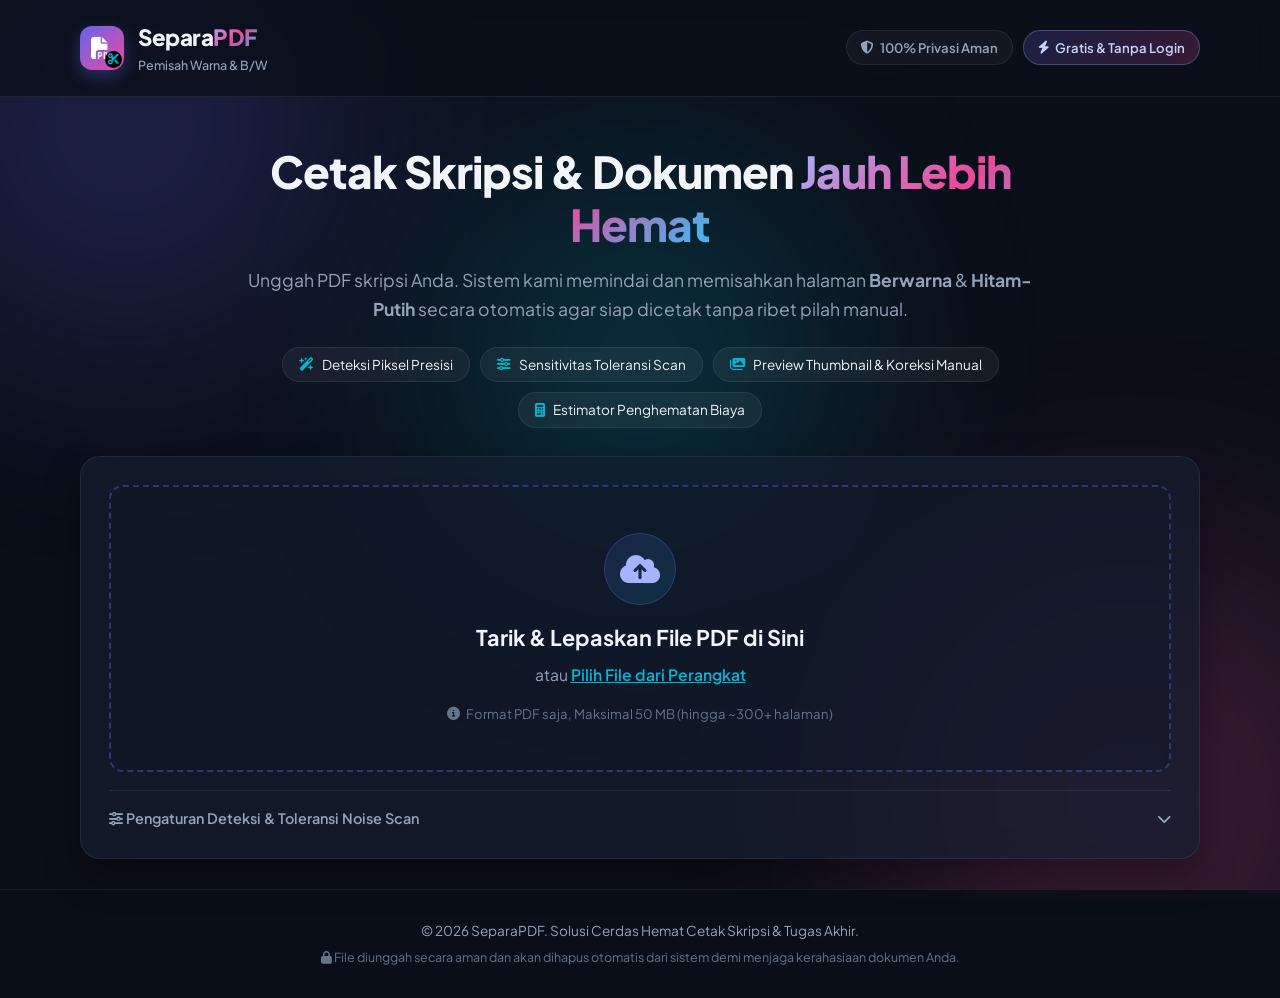
==== static/index.html @ 752de83f "Initial commit: SeparaPDF web application" ====
<!DOCTYPE html>
<html lang="id">
<head>
    <meta charset="UTF-8">
    <meta name="viewport" content="width=device-width, initial-scale=1.0">
    <title>Pemisah Halaman PDF - Pisahkan PDF Berwarna & Hitam-Putih Hemat Biaya Print</title>
    <meta name="description" content="Aplikasi pemisah halaman PDF otomatis untuk mahasiswa skripsi. Pisahkan halaman berwarna dan hitam-putih dalam hitungan detik untuk hemat biaya cetak hingga 70%.">
    
    <!-- Google Fonts -->
    <link rel="preconnect" href="https://fonts.googleapis.com">
    <link rel="preconnect" href="https://fonts.gstatic.com" crossorigin>
    <link href="https://fonts.googleapis.com/css2?family=Plus+Jakarta+Sans:wght@400;500;600;700;800&display=swap" rel="stylesheet">
    
    <!-- FontAwesome Icons -->
    <link rel="stylesheet" href="https://cdnjs.cloudflare.com/ajax/libs/font-awesome/6.5.1/css/all.min.css">
    
    <!-- Custom CSS -->
    <link rel="stylesheet" href="/static/css/style.css">
</head>
<body>
    <div class="background-decor">
        <div class="blob blob-1"></div>
        <div class="blob blob-2"></div>
        <div class="blob blob-3"></div>
    </div>

    <!-- Navigation Header -->
    <header class="site-header">
        <div class="container header-container">
            <div class="logo">
                <div class="logo-icon">
                    <i class="fa-solid fa-file-pdf"></i>
                    <i class="fa-solid fa-scissors overlay-icon"></i>
                </div>
                <div class="logo-text">
                    <span class="brand-title">Separa<span class="gradient-text">PDF</span></span>
                    <span class="brand-tag">Pemisah Warna & B/W</span>
                </div>
            </div>
            <div class="header-badges">
                <span class="badge badge-outline"><i class="fa-solid fa-shield-halved"></i> 100% Privasi Aman</span>
                <span class="badge badge-gradient"><i class="fa-solid fa-bolt"></i> Gratis & Tanpa Login</span>
            </div>
        </div>
    </header>

    <!-- Main Container -->
    <main class="container main-content">
        <!-- Hero Section -->
        <section class="hero-section">
            <h1 class="hero-title">
                Cetak Skripsi & Dokumen <span class="gradient-text">Jauh Lebih Hemat</span>
            </h1>
            <p class="hero-subtitle">
                Unggah PDF skripsi Anda. Sistem kami memindai dan memisahkan halaman <strong>Berwarna</strong> & <strong>Hitam-Putih</strong> secara otomatis agar siap dicetak tanpa ribet pilah manual.
            </p>
            
            <div class="feature-pills">
                <div class="pill"><i class="fa-solid fa-wand-magic-sparkles"></i> Deteksi Piksel Presisi</div>
                <div class="pill"><i class="fa-solid fa-sliders"></i> Sensitivitas Toleransi Scan</div>
                <div class="pill"><i class="fa-solid fa-images"></i> Preview Thumbnail & Koreksi Manual</div>
                <div class="pill"><i class="fa-solid fa-calculator"></i> Estimator Penghematan Biaya</div>
            </div>
        </section>

        <!-- Step 1: Upload Dropzone Card -->
        <section id="uploadSection" class="glass-card upload-card">
            <div class="upload-zone" id="dropzone">
                <input type="file" id="fileInput" accept=".pdf" class="file-input">
                <div class="upload-content">
                    <div class="upload-icon-wrapper">
                        <i class="fa-solid fa-cloud-arrow-up upload-icon"></i>
                    </div>
                    <h3>Tarik & Lepaskan File PDF di Sini</h3>
                    <p class="upload-hint">atau <span class="browse-btn">Pilih File dari Perangkat</span></p>
                    <span class="upload-specs"><i class="fa-solid fa-circle-info"></i> Format PDF saja, Maksimal 50 MB (hingga ~300+ halaman)</span>
                </div>
            </div>

            <!-- Advanced Settings Accordion -->
            <div class="settings-box">
                <div class="settings-header" id="toggleSettings">
                    <span><i class="fa-solid fa-sliders"></i> Pengaturan Deteksi & Toleransi Noise Scan</span>
                    <i class="fa-solid fa-chevron-down caret-icon"></i>
                </div>
                <div class="settings-body" id="settingsBody">
                    <div class="setting-item">
                        <label for="thresholdRange">Toleransi Warna (Sensitivity Threshold): <strong id="thresholdVal">18</strong></label>
                        <input type="range" id="thresholdRange" min="5" max="40" value="18" step="1">
                        <small>Gunakan nilai lebih tinggi jika dokumen Anda hasil scan yang memiliki sedikit bayangan kuning/abu-abu.</small>
                    </div>
                </div>
            </div>
        </section>

        <!-- Loading / Progress State -->
        <section id="progressSection" class="glass-card progress-card hidden">
            <div class="spinner-container">
                <div class="pulse-ring"></div>
                <i class="fa-solid fa-gear fa-spin scanner-icon"></i>
            </div>
            <h3 id="progressTitle">Memindai Dokumen PDF...</h3>
            <p id="progressSubtitle">Sistem sedang menganalisis channel warna piksel di setiap halaman...</p>
            <div class="progress-bar-wrapper">
                <div class="progress-bar-fill" id="progressBarFill"></div>
            </div>
            <div class="scan-status" id="scanStatus">Menyiapkan halaman...</div>
        </section>

        <!-- Step 2: Dashboard Results & Overrides -->
        <section id="resultsSection" class="results-wrapper hidden">
            <!-- Stats Counters Row -->
            <div class="stats-grid">
                <div class="stat-card glass-card">
                    <div class="stat-icon icon-blue"><i class="fa-solid fa-copy"></i></div>
                    <div class="stat-info">
                        <span class="stat-label">Total Halaman</span>
                        <h2 class="stat-value" id="valTotalPages">0</h2>
                    </div>
                </div>

                <div class="stat-card glass-card">
                    <div class="stat-icon icon-color"><i class="fa-solid fa-palette"></i></div>
                    <div class="stat-info">
                        <span class="stat-label">Halaman Berwarna</span>
                        <h2 class="stat-value color-highlight" id="valColorPages">0</h2>
                    </div>
                </div>

                <div class="stat-card glass-card">
                    <div class="stat-icon icon-bw"><i class="fa-solid fa-print"></i></div>
                    <div class="stat-info">
                        <span class="stat-label">Halaman Hitam-Putih</span>
                        <h2 class="stat-value bw-highlight" id="valBwPages">0</h2>
                    </div>
                </div>

                <div class="stat-card glass-card highlight-card">
                    <div class="stat-icon icon-emerald"><i class="fa-solid fa-piggy-bank"></i></div>
                    <div class="stat-info">
                        <span class="stat-label">Estimasi Penghematan</span>
                        <h2 class="stat-value saved-highlight" id="valMoneySaved">Rp 0</h2>
                        <span class="savings-percent-badge" id="valSavingsPercent">Hemat 0%</span>
                    </div>
                </div>
            </div>

            <!-- Cost Estimator Calculator -->
            <div class="glass-card estimator-card">
                <div class="card-title">
                    <i class="fa-solid fa-calculator"></i> Kalkulator Estimasi Biaya Cetak Skripsi
                </div>
                <div class="estimator-form">
                    <div class="input-group">
                        <label for="inputPriceColor"><i class="fa-solid fa-coins color-text"></i> Tarif Print Warna / Lembar</label>
                        <div class="input-wrapper">
                            <span class="currency-prefix">Rp</span>
                            <input type="number" id="inputPriceColor" value="1000" min="0" step="100">
                        </div>
                    </div>
                    <div class="input-group">
                        <label for="inputPriceBw"><i class="fa-solid fa-coins bw-text"></i> Tarif Print B/W / Lembar</label>
                        <div class="input-wrapper">
                            <span class="currency-prefix">Rp</span>
                            <input type="number" id="inputPriceBw" value="250" min="0" step="50">
                        </div>
                    </div>
                    <div class="cost-summary">
                        <div class="cost-item">
                            <span>Biaya Jika Cetak Semua Warna:</span>
                            <strong id="costAllColor" class="old-price">Rp 0</strong>
                        </div>
                        <div class="cost-item">
                            <span>Biaya Setelah Dipisah:</span>
                            <strong id="costSplit" class="new-price">Rp 0</strong>
                        </div>
                    </div>
                </div>
            </div>

            <!-- Thumbnail Grid & Manual Override Section -->
            <div class="glass-card preview-card">
                <div class="preview-header">
                    <div class="preview-title">
                        <i class="fa-solid fa-images"></i> Preview Halaman & Koreksi Manual
                        <small>Klik tombol pada thumbnail jika ada halaman yang salah terdeteksi</small>
                    </div>
                    <div class="filter-controls">
                        <button class="filter-btn active" data-filter="all">Semua (<span id="countFilterAll">0</span>)</button>
                        <button class="filter-btn" data-filter="color">Berwarna (<span id="countFilterColor">0</span>)</button>
                        <button class="filter-btn" data-filter="bw">Hitam-Putih (<span id="countFilterBw">0</span>)</button>
                    </div>
                </div>

                <div class="quick-actions-bar">
                    <button class="action-btn" id="btnMarkAllColor"><i class="fa-solid fa-check-double"></i> Tandai Semua Berwarna</button>
                    <button class="action-btn" id="btnMarkAllBw"><i class="fa-solid fa-font"></i> Tandai Semua Hitam-Putih</button>
                    <button class="action-btn secondary" id="btnResetCategories"><i class="fa-solid fa-rotate-left"></i> Reset Ke Hasil Deteksi Awal</button>
                </div>

                <!-- Grid Container -->
                <div class="thumbnails-grid" id="thumbnailsGrid">
                    <!-- Dynamic page thumbnails rendered by JavaScript -->
                </div>
            </div>

            <!-- Download Action Panel -->
            <div class="glass-card download-card">
                <div class="download-header">
                    <h3><i class="fa-solid fa-download"></i> Unduh File PDF Terpisah</h3>
                    <p>File siap dibawa ke tempat cetak/fotokopi tanpa perlu menyusun ulang.</p>
                </div>
                
                <div class="download-buttons">
                    <button id="btnDownloadColor" class="btn btn-color">
                        <i class="fa-solid fa-file-arrow-down"></i>
                        <div class="btn-text">
                            <span>Unduh PDF Berwarna</span>
                            <small id="subTextDownloadColor">0 Halaman</small>
                        </div>
                    </button>

                    <button id="btnDownloadBw" class="btn btn-bw">
                        <i class="fa-solid fa-file-arrow-down"></i>
                        <div class="btn-text">
                            <span>Unduh PDF Hitam-Putih</span>
                            <small id="subTextDownloadBw">0 Halaman</small>
                        </div>
                    </button>

                    <button id="btnDownloadZip" class="btn btn-zip">
                        <i class="fa-solid fa-file-zipper"></i>
                        <div class="btn-text">
                            <span>Unduh Paket (ZIP)</span>
                            <small>Kedua file sekaligus</small>
                        </div>
                    </button>
                </div>

                <div class="reset-wrapper">
                    <button id="btnResetApp" class="btn-link"><i class="fa-solid fa-arrow-left"></i> Unggah & Proses Dokumen Lain</button>
                </div>
            </div>
        </section>
    </main>

    <!-- Footer -->
    <footer class="site-footer">
        <div class="container footer-content">
            <p>&copy; 2026 SeparaPDF. Solusi Cerdas Hemat Cetak Skripsi & Tugas Akhir.</p>
            <p class="privacy-note"><i class="fa-solid fa-lock"></i> File diunggah secara aman dan akan dihapus otomatis dari sistem demi menjaga kerahasiaan dokumen Anda.</p>
        </div>
    </footer>

    <!-- JS Scripts -->
    <script src="/static/js/app.js"></script>
</body>
</html>
---- static/css/style.css ----
/* Modern Design System - SeparaPDF */
:root {
    --bg-dark: #0b0f19;
    --bg-surface: rgba(21, 30, 48, 0.7);
    --bg-surface-hover: rgba(30, 43, 69, 0.85);
    --border-color: rgba(255, 255, 255, 0.08);
    --border-highlight: rgba(99, 102, 241, 0.4);
    
    --text-main: #f1f5f9;
    --text-muted: #94a3b8;
    --text-dim: #64748b;
    
    --primary: #6366f1;
    --primary-hover: #4f46e5;
    --primary-glow: rgba(99, 102, 241, 0.35);

    --accent-cyan: #06b6d4;
    --accent-magenta: #ec4899;
    --accent-emerald: #10b981;
    --accent-amber: #f59e0b;
    --accent-rose: #f43f5e;
    
    --radius-sm: 8px;
    --radius-md: 14px;
    --radius-lg: 20px;
    --radius-xl: 28px;
    
    --font-family: 'Plus Jakarta Sans', system-ui, -apple-system, sans-serif;
    --transition-fast: 0.2s cubic-bezier(0.4, 0, 0.2, 1);
    --transition-smooth: 0.35s cubic-bezier(0.4, 0, 0.2, 1);
}

* {
    box-sizing: border-box;
    margin: 0;
    padding: 0;
}

body {
    font-family: var(--font-family);
    background-color: var(--bg-dark);
    color: var(--text-main);
    min-height: 100vh;
    display: flex;
    flex-direction: column;
    overflow-x: hidden;
    line-height: 1.6;
}

.container {
    width: 100%;
    max-width: 1160px;
    margin: 0 auto;
    padding: 0 20px;
}

/* Background Gradients & Glow Blobs */
.background-decor {
    position: fixed;
    top: 0;
    left: 0;
    width: 100vw;
    height: 100vh;
    z-index: -1;
    pointer-events: none;
    overflow: hidden;
}

.blob {
    position: absolute;
    border-radius: 50%;
    filter: blur(120px);
    opacity: 0.22;
    animation: floatBlob 18s ease-in-out infinite alternate;
}

.blob-1 {
    width: 450px;
    height: 450px;
    background: var(--primary);
    top: -100px;
    left: -100px;
}

.blob-2 {
    width: 500px;
    height: 500px;
    background: var(--accent-magenta);
    bottom: -150px;
    right: -100px;
    animation-delay: -6s;
}

.blob-3 {
    width: 380px;
    height: 380px;
    background: var(--accent-cyan);
    top: 40%;
    left: 50%;
    transform: translate(-50%, -50%);
    animation-delay: -12s;
}

@keyframes floatBlob {
    0% { transform: translate(0, 0) scale(1); }
    50% { transform: translate(40px, -60px) scale(1.12); }
    100% { transform: translate(-30px, 30px) scale(0.95); }
}

/* Glassmorphism Card Style */
.glass-card {
    background: var(--bg-surface);
    backdrop-filter: blur(16px);
    -webkit-backdrop-filter: blur(16px);
    border: 1px solid var(--border-color);
    border-radius: var(--radius-lg);
    padding: 28px;
    box-shadow: 0 16px 36px rgba(0, 0, 0, 0.35);
    transition: transform var(--transition-fast), border-color var(--transition-fast), box-shadow var(--transition-fast);
}

.glass-card:hover {
    border-color: rgba(255, 255, 255, 0.14);
}

/* Header */
.site-header {
    padding: 20px 0;
    border-bottom: 1px solid var(--border-color);
    background: rgba(11, 15, 25, 0.8);
    backdrop-filter: blur(12px);
    position: sticky;
    top: 0;
    z-index: 50;
}

.header-container {
    display: flex;
    align-items: center;
    justify-content: space-between;
}

.logo {
    display: flex;
    align-items: center;
    gap: 14px;
}

.logo-icon {
    position: relative;
    width: 44px;
    height: 44px;
    background: linear-gradient(135deg, var(--primary), var(--accent-magenta));
    border-radius: 12px;
    display: flex;
    align-items: center;
    justify-content: center;
    font-size: 22px;
    color: #fff;
    box-shadow: 0 6px 16px var(--primary-glow);
}

.overlay-icon {
    position: absolute;
    bottom: 2px;
    right: 2px;
    font-size: 11px;
    background: #000;
    border-radius: 50%;
    padding: 3px;
    color: var(--accent-cyan);
}

.logo-text {
    display: flex;
    flex-direction: column;
}

.brand-title {
    font-size: 1.4rem;
    font-weight: 800;
    letter-spacing: -0.5px;
}

.gradient-text {
    background: linear-gradient(135deg, #a5b4fc, #ec4899, #38bdf8);
    -webkit-background-clip: text;
    -webkit-text-fill-color: transparent;
}

.brand-tag {
    font-size: 0.78rem;
    color: var(--text-muted);
    font-weight: 500;
}

.header-badges {
    display: flex;
    gap: 10px;
}

.badge {
    padding: 6px 14px;
    border-radius: 30px;
    font-size: 0.82rem;
    font-weight: 600;
    display: inline-flex;
    align-items: center;
    gap: 6px;
}

.badge-outline {
    border: 1px solid var(--border-color);
    background: rgba(255, 255, 255, 0.04);
    color: var(--text-muted);
}

.badge-gradient {
    background: linear-gradient(135deg, rgba(99, 102, 241, 0.2), rgba(236, 72, 153, 0.2));
    border: 1px solid rgba(165, 180, 252, 0.3);
    color: #c7d2fe;
}

/* Hero Section */
.hero-section {
    text-align: center;
    padding: 48px 0 28px;
    max-width: 800px;
    margin: 0 auto;
}

.hero-title {
    font-size: 2.75rem;
    font-weight: 800;
    line-height: 1.2;
    letter-spacing: -1px;
    margin-bottom: 16px;
}

.hero-subtitle {
    font-size: 1.1rem;
    color: var(--text-muted);
    line-height: 1.6;
    margin-bottom: 24px;
}

.feature-pills {
    display: flex;
    flex-wrap: wrap;
    justify-content: center;
    gap: 10px;
}

.pill {
    background: rgba(255, 255, 255, 0.05);
    border: 1px solid var(--border-color);
    padding: 6px 16px;
    border-radius: 20px;
    font-size: 0.85rem;
    color: var(--text-main);
    display: flex;
    align-items: center;
    gap: 8px;
}

.pill i {
    color: var(--accent-cyan);
}

/* Upload Dropzone Section */
.upload-card {
    margin-bottom: 30px;
    position: relative;
}

.upload-zone {
    border: 2px dashed rgba(99, 102, 241, 0.4);
    border-radius: var(--radius-md);
    padding: 46px 20px;
    text-align: center;
    cursor: pointer;
    background: rgba(15, 23, 42, 0.4);
    transition: all var(--transition-fast);
    position: relative;
    overflow: hidden;
}

.upload-zone:hover, .upload-zone.drag-over {
    border-color: var(--primary);
    background: rgba(99, 102, 241, 0.08);
    box-shadow: 0 0 30px var(--primary-glow);
    transform: scale(1.008);
}

.file-input {
    position: absolute;
    top: 0;
    left: 0;
    width: 100%;
    height: 100%;
    opacity: 0;
    cursor: pointer;
}

.upload-icon-wrapper {
    width: 72px;
    height: 72px;
    background: linear-gradient(135deg, rgba(99, 102, 241, 0.15), rgba(6, 182, 212, 0.15));
    border-radius: 50%;
    display: flex;
    align-items: center;
    justify-content: center;
    margin: 0 auto 16px;
    border: 1px solid rgba(99, 102, 241, 0.3);
}

.upload-icon {
    font-size: 32px;
    color: #a5b4fc;
}

.upload-content h3 {
    font-size: 1.35rem;
    font-weight: 700;
    margin-bottom: 6px;
}

.upload-hint {
    color: var(--text-muted);
    font-size: 0.98rem;
    margin-bottom: 12px;
}

.browse-btn {
    color: var(--accent-cyan);
    font-weight: 600;
    text-decoration: underline;
}

.upload-specs {
    font-size: 0.82rem;
    color: var(--text-dim);
    display: inline-flex;
    align-items: center;
    gap: 6px;
}

/* Settings Accordion */
.settings-box {
    margin-top: 18px;
    border-top: 1px solid var(--border-color);
    padding-top: 16px;
}

.settings-header {
    display: flex;
    justify-content: space-between;
    align-items: center;
    cursor: pointer;
    font-size: 0.9rem;
    font-weight: 600;
    color: var(--text-muted);
    user-select: none;
}

.settings-header:hover {
    color: var(--text-main);
}

.settings-body {
    display: none;
    padding-top: 16px;
}

.settings-body.open {
    display: block;
}

.setting-item label {
    display: block;
    font-size: 0.88rem;
    margin-bottom: 8px;
}

.setting-item input[type="range"] {
    width: 100%;
    accent-color: var(--primary);
}

.setting-item small {
    display: block;
    color: var(--text-dim);
    font-size: 0.8rem;
    margin-top: 4px;
}

/* Progress Card */
.progress-card {
    text-align: center;
    padding: 50px 30px;
}

.spinner-container {
    position: relative;
    width: 80px;
    height: 80px;
    margin: 0 auto 20px;
    display: flex;
    align-items: center;
    justify-content: center;
}

.scanner-icon {
    font-size: 34px;
    color: var(--accent-cyan);
}

.pulse-ring {
    position: absolute;
    width: 100%;
    height: 100%;
    border: 3px solid var(--primary-glow);
    border-top-color: var(--primary);
    border-radius: 50%;
    animation: spinRing 1.2s linear infinite;
}

@keyframes spinRing {
    to { transform: rotate(360deg); }
}

.progress-bar-wrapper {
    width: 100%;
    max-width: 500px;
    height: 10px;
    background: rgba(255, 255, 255, 0.08);
    border-radius: 10px;
    margin: 20px auto 12px;
    overflow: hidden;
}

.progress-bar-fill {
    width: 0%;
    height: 100%;
    background: linear-gradient(90deg, var(--primary), var(--accent-cyan));
    border-radius: 10px;
    transition: width 0.3s ease;
}

.scan-status {
    font-size: 0.88rem;
    color: var(--text-muted);
}

/* Stats Grid Row */
.stats-grid {
    display: grid;
    grid-template-columns: repeat(auto-fit, minmax(240px, 1fr));
    gap: 18px;
    margin-bottom: 24px;
}

.stat-card {
    display: flex;
    align-items: center;
    gap: 18px;
    padding: 22px;
}

.stat-icon {
    width: 52px;
    height: 52px;
    border-radius: 14px;
    display: flex;
    align-items: center;
    justify-content: center;
    font-size: 22px;
    flex-shrink: 0;
}

.icon-blue { background: rgba(59, 130, 246, 0.15); color: #60a5fa; }
.icon-color { background: rgba(236, 72, 153, 0.15); color: #f472b6; }
.icon-bw { background: rgba(148, 163, 184, 0.15); color: #cbd5e1; }
.icon-emerald { background: rgba(16, 185, 129, 0.15); color: #34d399; }

.stat-info {
    display: flex;
    flex-direction: column;
}

.stat-label {
    font-size: 0.82rem;
    color: var(--text-muted);
    font-weight: 500;
}

.stat-value {
    font-size: 1.65rem;
    font-weight: 800;
    line-height: 1.2;
}

.color-highlight { color: #f472b6; }
.bw-highlight { color: #e2e8f0; }
.saved-highlight { color: #34d399; }

.highlight-card {
    background: linear-gradient(135deg, rgba(16, 185, 129, 0.1), rgba(6, 182, 212, 0.1));
    border-color: rgba(52, 211, 153, 0.3);
}

.savings-percent-badge {
    display: inline-block;
    background: rgba(16, 185, 129, 0.2);
    color: #34d399;
    font-size: 0.75rem;
    font-weight: 700;
    padding: 2px 8px;
    border-radius: 10px;
    margin-top: 4px;
    width: fit-content;
}

/* Estimator Card */
.estimator-card {
    margin-bottom: 24px;
}

.card-title {
    font-size: 1.1rem;
    font-weight: 700;
    margin-bottom: 18px;
    display: flex;
    align-items: center;
    gap: 10px;
    color: #a5b4fc;
}

.estimator-form {
    display: grid;
    grid-template-columns: repeat(auto-fit, minmax(220px, 1fr));
    gap: 20px;
    align-items: end;
}

.input-group label {
    display: block;
    font-size: 0.85rem;
    color: var(--text-muted);
    margin-bottom: 6px;
    font-weight: 600;
}

.input-wrapper {
    position: relative;
    display: flex;
    align-items: center;
}

.currency-prefix {
    position: absolute;
    left: 14px;
    color: var(--text-muted);
    font-weight: 600;
    font-size: 0.9rem;
}

.input-wrapper input {
    width: 100%;
    background: rgba(15, 23, 42, 0.6);
    border: 1px solid var(--border-color);
    border-radius: var(--radius-sm);
    padding: 10px 14px 10px 42px;
    color: #fff;
    font-family: var(--font-family);
    font-size: 1rem;
    font-weight: 700;
}

.input-wrapper input:focus {
    outline: none;
    border-color: var(--primary);
    box-shadow: 0 0 10px var(--primary-glow);
}

.cost-summary {
    background: rgba(15, 23, 42, 0.5);
    border-radius: var(--radius-sm);
    padding: 12px 18px;
    border: 1px solid var(--border-color);
    display: flex;
    flex-direction: column;
    gap: 6px;
}

.cost-item {
    display: flex;
    justify-content: space-between;
    font-size: 0.88rem;
    color: var(--text-muted);
}

.old-price {
    text-decoration: line-through;
    color: var(--accent-rose);
}

.new-price {
    color: var(--accent-emerald);
    font-size: 1.05rem;
}

/* Preview Thumbnail Card */
.preview-card {
    margin-bottom: 24px;
}

.preview-header {
    display: flex;
    justify-content: space-between;
    align-items: center;
    flex-wrap: wrap;
    gap: 14px;
    margin-bottom: 16px;
    padding-bottom: 14px;
    border-bottom: 1px solid var(--border-color);
}

.preview-title {
    font-size: 1.15rem;
    font-weight: 700;
    display: flex;
    flex-direction: column;
}

.preview-title small {
    font-size: 0.8rem;
    color: var(--text-muted);
    font-weight: 400;
    margin-top: 2px;
}

.filter-controls {
    display: flex;
    gap: 6px;
    background: rgba(15, 23, 42, 0.6);
    padding: 4px;
    border-radius: 10px;
    border: 1px solid var(--border-color);
}

.filter-btn {
    background: transparent;
    border: none;
    color: var(--text-muted);
    padding: 6px 14px;
    border-radius: 8px;
    font-size: 0.83rem;
    font-weight: 600;
    cursor: pointer;
    font-family: var(--font-family);
    transition: all var(--transition-fast);
}

.filter-btn:hover {
    color: #fff;
}

.filter-btn.active {
    background: var(--primary);
    color: #fff;
}

.quick-actions-bar {
    display: flex;
    gap: 10px;
    flex-wrap: wrap;
    margin-bottom: 18px;
}

.action-btn {
    background: rgba(255, 255, 255, 0.05);
    border: 1px solid var(--border-color);
    color: var(--text-main);
    padding: 6px 14px;
    border-radius: 8px;
    font-size: 0.82rem;
    font-weight: 600;
    cursor: pointer;
    font-family: var(--font-family);
    transition: all var(--transition-fast);
}

.action-btn:hover {
    background: rgba(99, 102, 241, 0.2);
    border-color: var(--primary);
}

.action-btn.secondary:hover {
    background: rgba(239, 68, 68, 0.15);
    border-color: var(--accent-rose);
}

/* Thumbnails Grid */
.thumbnails-grid {
    display: grid;
    grid-template-columns: repeat(auto-fill, minmax(150px, 1fr));
    gap: 16px;
    max-height: 520px;
    overflow-y: auto;
    padding-right: 6px;
}

/* Custom Scrollbar */
.thumbnails-grid::-webkit-scrollbar {
    width: 6px;
}

.thumbnails-grid::-webkit-scrollbar-thumb {
    background: rgba(255, 255, 255, 0.15);
    border-radius: 6px;
}

.thumb-card {
    background: rgba(15, 23, 42, 0.7);
    border: 1px solid var(--border-color);
    border-radius: var(--radius-sm);
    overflow: hidden;
    display: flex;
    flex-direction: column;
    position: relative;
    transition: all var(--transition-fast);
}

.thumb-card.is-color {
    border-color: rgba(244, 114, 182, 0.5);
    box-shadow: 0 0 12px rgba(244, 114, 182, 0.15);
}

.thumb-card.is-bw {
    border-color: rgba(148, 163, 184, 0.2);
}

.thumb-card:hover {
    transform: translateY(-3px);
}

.thumb-img-wrapper {
    position: relative;
    width: 100%;
    padding-top: 133%; /* 3:4 aspect ratio */
    background: #0f172a;
}

.thumb-img-wrapper img {
    position: absolute;
    top: 0;
    left: 0;
    width: 100%;
    height: 100%;
    object-fit: contain;
    background: #ffffff;
}

.thumb-badge {
    position: absolute;
    top: 6px;
    right: 6px;
    padding: 3px 8px;
    border-radius: 6px;
    font-size: 0.7rem;
    font-weight: 700;
    text-transform: uppercase;
}

.badge-color-tag {
    background: linear-gradient(135deg, #ec4899, #8b5cf6);
    color: #fff;
}

.badge-bw-tag {
    background: rgba(51, 65, 85, 0.9);
    color: #cbd5e1;
}

.thumb-details {
    padding: 10px;
    display: flex;
    flex-direction: column;
    gap: 8px;
}

.thumb-meta {
    display: flex;
    justify-content: space-between;
    align-items: center;
    font-size: 0.78rem;
    color: var(--text-muted);
}

.btn-toggle-cat {
    width: 100%;
    padding: 6px;
    border-radius: 6px;
    border: none;
    font-size: 0.75rem;
    font-weight: 700;
    cursor: pointer;
    font-family: var(--font-family);
    transition: all var(--transition-fast);
}

.btn-toggle-cat.to-bw {
    background: rgba(244, 114, 182, 0.15);
    color: #f472b6;
    border: 1px solid rgba(244, 114, 182, 0.3);
}

.btn-toggle-cat.to-bw:hover {
    background: #ec4899;
    color: #fff;
}

.btn-toggle-cat.to-color {
    background: rgba(148, 163, 184, 0.15);
    color: #cbd5e1;
    border: 1px solid rgba(148, 163, 184, 0.3);
}

.btn-toggle-cat.to-color:hover {
    background: var(--primary);
    color: #fff;
}

/* Download Card */
.download-card {
    text-align: center;
    padding: 32px;
}

.download-header h3 {
    font-size: 1.35rem;
    margin-bottom: 4px;
}

.download-header p {
    color: var(--text-muted);
    font-size: 0.9rem;
    margin-bottom: 24px;
}

.download-buttons {
    display: grid;
    grid-template-columns: repeat(auto-fit, minmax(240px, 1fr));
    gap: 16px;
    margin-bottom: 20px;
}

.btn {
    padding: 16px 20px;
    border-radius: var(--radius-md);
    border: none;
    font-family: var(--font-family);
    font-weight: 700;
    font-size: 1rem;
    cursor: pointer;
    display: flex;
    align-items: center;
    justify-content: center;
    gap: 12px;
    transition: all var(--transition-fast);
}

.btn i {
    font-size: 1.4rem;
}

.btn-text {
    display: flex;
    flex-direction: column;
    align-items: flex-start;
    line-height: 1.2;
}

.btn-text small {
    font-size: 0.78rem;
    font-weight: 500;
    opacity: 0.85;
}

.btn-color {
    background: linear-gradient(135deg, #ec4899, #8b5cf6);
    color: #fff;
    box-shadow: 0 8px 20px rgba(236, 72, 153, 0.3);
}

.btn-color:hover {
    transform: translateY(-2px);
    box-shadow: 0 12px 28px rgba(236, 72, 153, 0.45);
}

.btn-bw {
    background: linear-gradient(135deg, #475569, #1e293b);
    color: #fff;
    border: 1px solid var(--border-color);
    box-shadow: 0 8px 20px rgba(0, 0, 0, 0.3);
}

.btn-bw:hover {
    transform: translateY(-2px);
    background: linear-gradient(135deg, #64748b, #334155);
}

.btn-zip {
    background: linear-gradient(135deg, #10b981, #059669);
    color: #fff;
    box-shadow: 0 8px 20px rgba(16, 185, 129, 0.3);
}

.btn-zip:hover {
    transform: translateY(-2px);
    box-shadow: 0 12px 28px rgba(16, 185, 129, 0.45);
}

.reset-wrapper {
    margin-top: 12px;
}

.btn-link {
    background: transparent;
    border: none;
    color: var(--text-muted);
    font-family: var(--font-family);
    font-size: 0.9rem;
    cursor: pointer;
    text-decoration: underline;
    transition: color var(--transition-fast);
}

.btn-link:hover {
    color: var(--text-main);
}

.hidden {
    display: none !important;
}

/* Footer */
.site-footer {
    margin-top: auto;
    padding: 30px 0;
    border-top: 1px solid var(--border-color);
    background: rgba(11, 15, 25, 0.9);
    text-align: center;
    font-size: 0.85rem;
    color: var(--text-muted);
}

.privacy-note {
    font-size: 0.78rem;
    color: var(--text-dim);
    margin-top: 6px;
}

/* Media Queries for Mobile Responsiveness */
@media (max-width: 640px) {
    .hero-title {
        font-size: 2rem;
    }
    .header-badges {
        display: none;
    }
    .download-buttons {
        grid-template-columns: 1fr;
    }
    .preview-header {
        flex-direction: column;
        align-items: flex-start;
    }
}
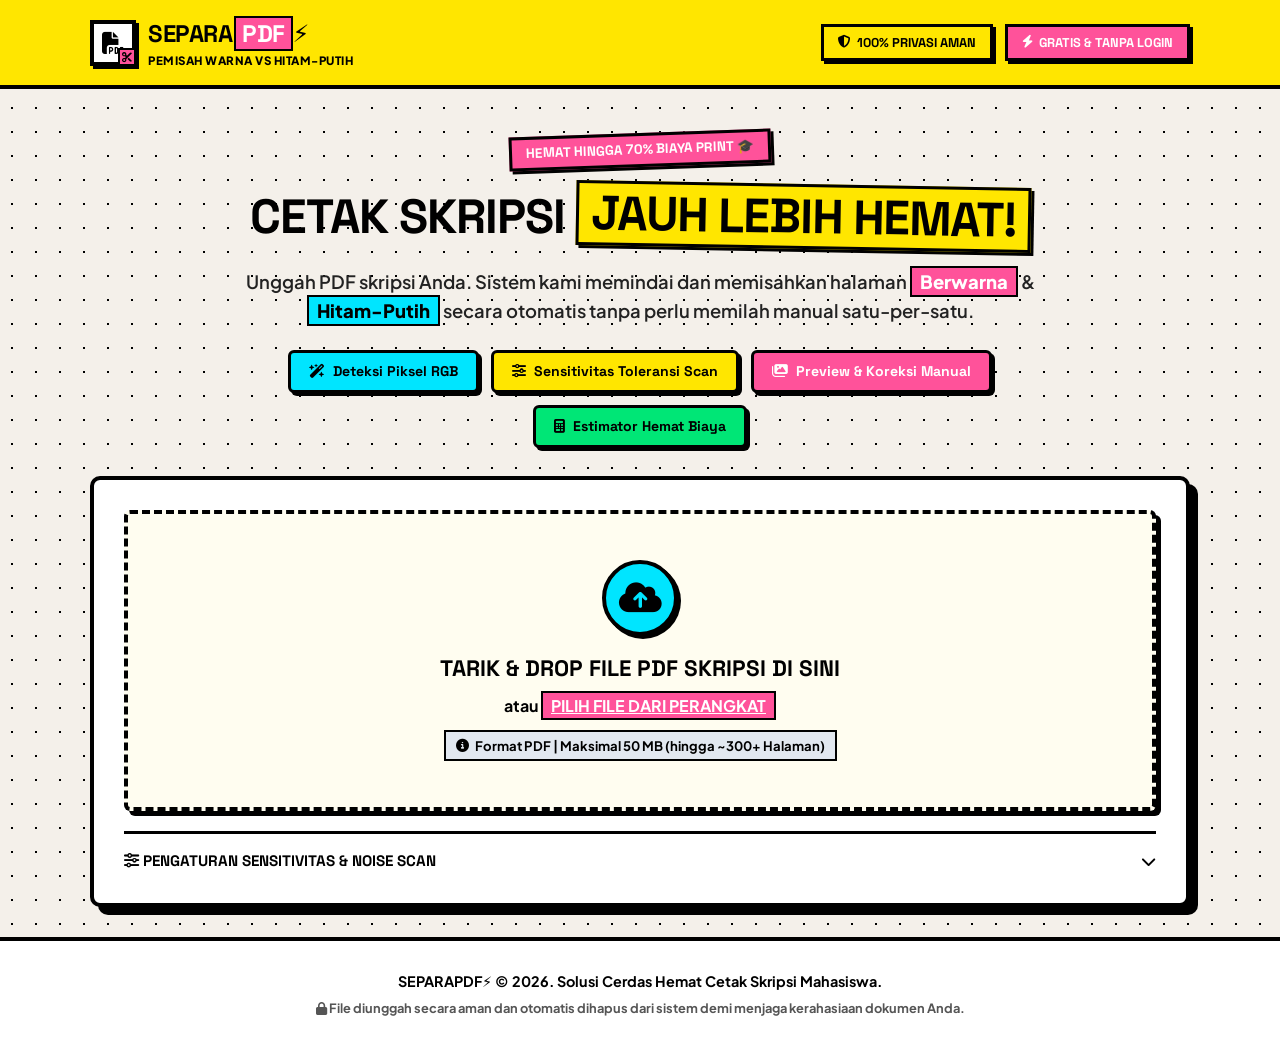
==== commit 91de9cd3: "Transform UI design to Neo-Brutalism concept" ====
--- a/static/index.html
+++ b/static/index.html
@@ -3,26 +3,21 @@
 <head>
     <meta charset="UTF-8">
     <meta name="viewport" content="width=device-width, initial-scale=1.0">
-    <title>Pemisah Halaman PDF - Pisahkan PDF Berwarna & Hitam-Putih Hemat Biaya Print</title>
+    <title>SeparaPDF⚡ - Pemisah Halaman PDF Berwarna vs Hitam-Putih (Neo-Brutalism)</title>
     <meta name="description" content="Aplikasi pemisah halaman PDF otomatis untuk mahasiswa skripsi. Pisahkan halaman berwarna dan hitam-putih dalam hitungan detik untuk hemat biaya cetak hingga 70%.">
     
-    <!-- Google Fonts -->
+    <!-- Google Fonts: Space Grotesk & Plus Jakarta Sans -->
     <link rel="preconnect" href="https://fonts.googleapis.com">
     <link rel="preconnect" href="https://fonts.gstatic.com" crossorigin>
-    <link href="https://fonts.googleapis.com/css2?family=Plus+Jakarta+Sans:wght@400;500;600;700;800&display=swap" rel="stylesheet">
+    <link href="https://fonts.googleapis.com/css2?family=Plus+Jakarta+Sans:wght@600;700;800;900&family=Space+Grotesk:wght@700;800;900&display=swap" rel="stylesheet">
     
     <!-- FontAwesome Icons -->
     <link rel="stylesheet" href="https://cdnjs.cloudflare.com/ajax/libs/font-awesome/6.5.1/css/all.min.css">
     
-    <!-- Custom CSS -->
+    <!-- Custom Neo-Brutalism CSS -->
     <link rel="stylesheet" href="/static/css/style.css">
 </head>
-<body>
-    <div class="background-decor">
-        <div class="blob blob-1"></div>
-        <div class="blob blob-2"></div>
-        <div class="blob blob-3"></div>
-    </div>
+<body class="brutalist-theme">
 
     <!-- Navigation Header -->
     <header class="site-header">
@@ -33,13 +28,13 @@
                     <i class="fa-solid fa-scissors overlay-icon"></i>
                 </div>
                 <div class="logo-text">
-                    <span class="brand-title">Separa<span class="gradient-text">PDF</span></span>
-                    <span class="brand-tag">Pemisah Warna & B/W</span>
+                    <span class="brand-title">SEPARA<span class="brand-highlight">PDF</span>⚡</span>
+                    <span class="brand-tag">PEMISAH WARNA vs HITAM-PUTIH</span>
                 </div>
             </div>
             <div class="header-badges">
-                <span class="badge badge-outline"><i class="fa-solid fa-shield-halved"></i> 100% Privasi Aman</span>
-                <span class="badge badge-gradient"><i class="fa-solid fa-bolt"></i> Gratis & Tanpa Login</span>
+                <span class="badge badge-yellow"><i class="fa-solid fa-shield-halved"></i> 100% PRIVASI AMAN</span>
+                <span class="badge badge-pink"><i class="fa-solid fa-bolt"></i> GRATIS & TANPA LOGIN</span>
             </div>
         </div>
     </header>
@@ -48,59 +43,59 @@
     <main class="container main-content">
         <!-- Hero Section -->
         <section class="hero-section">
+            <div class="hero-sticker">HEMAT HINGGA 70% BIAYA PRINT 🎓</div>
             <h1 class="hero-title">
-                Cetak Skripsi & Dokumen <span class="gradient-text">Jauh Lebih Hemat</span>
+                CETAK SKRIPSI <span class="highlight-yellow">JAUH LEBIH HEMAT!</span>
             </h1>
             <p class="hero-subtitle">
-                Unggah PDF skripsi Anda. Sistem kami memindai dan memisahkan halaman <strong>Berwarna</strong> & <strong>Hitam-Putih</strong> secara otomatis agar siap dicetak tanpa ribet pilah manual.
+                Unggah PDF skripsi Anda. Sistem kami memindai dan memisahkan halaman <span class="tag-color">Berwarna</span> & <span class="tag-bw">Hitam-Putih</span> secara otomatis tanpa perlu memilah manual satu-per-satu.
             </p>
             
             <div class="feature-pills">
-                <div class="pill"><i class="fa-solid fa-wand-magic-sparkles"></i> Deteksi Piksel Presisi</div>
-                <div class="pill"><i class="fa-solid fa-sliders"></i> Sensitivitas Toleransi Scan</div>
-                <div class="pill"><i class="fa-solid fa-images"></i> Preview Thumbnail & Koreksi Manual</div>
-                <div class="pill"><i class="fa-solid fa-calculator"></i> Estimator Penghematan Biaya</div>
+                <div class="pill pill-cyan"><i class="fa-solid fa-wand-magic-sparkles"></i> Deteksi Piksel RGB</div>
+                <div class="pill pill-yellow"><i class="fa-solid fa-sliders"></i> Sensitivitas Toleransi Scan</div>
+                <div class="pill pill-pink"><i class="fa-solid fa-images"></i> Preview & Koreksi Manual</div>
+                <div class="pill pill-green"><i class="fa-solid fa-calculator"></i> Estimator Hemat Biaya</div>
             </div>
         </section>
 
         <!-- Step 1: Upload Dropzone Card -->
-        <section id="uploadSection" class="glass-card upload-card">
+        <section id="uploadSection" class="brutalist-card upload-card">
             <div class="upload-zone" id="dropzone">
                 <input type="file" id="fileInput" accept=".pdf" class="file-input">
                 <div class="upload-content">
                     <div class="upload-icon-wrapper">
                         <i class="fa-solid fa-cloud-arrow-up upload-icon"></i>
                     </div>
-                    <h3>Tarik & Lepaskan File PDF di Sini</h3>
-                    <p class="upload-hint">atau <span class="browse-btn">Pilih File dari Perangkat</span></p>
-                    <span class="upload-specs"><i class="fa-solid fa-circle-info"></i> Format PDF saja, Maksimal 50 MB (hingga ~300+ halaman)</span>
+                    <h2>TARIK & DROP FILE PDF SKRIPSI DI SINI</h2>
+                    <p class="upload-hint">atau <span class="browse-btn">PILIH FILE DARI PERANGKAT</span></p>
+                    <span class="upload-specs"><i class="fa-solid fa-circle-info"></i> Format PDF | Maksimal 50 MB (hingga ~300+ Halaman)</span>
                 </div>
             </div>
 
             <!-- Advanced Settings Accordion -->
             <div class="settings-box">
                 <div class="settings-header" id="toggleSettings">
-                    <span><i class="fa-solid fa-sliders"></i> Pengaturan Deteksi & Toleransi Noise Scan</span>
+                    <span><i class="fa-solid fa-sliders"></i> PENGATURAN SENSITIVITAS & NOISE SCAN</span>
                     <i class="fa-solid fa-chevron-down caret-icon"></i>
                 </div>
                 <div class="settings-body" id="settingsBody">
                     <div class="setting-item">
-                        <label for="thresholdRange">Toleransi Warna (Sensitivity Threshold): <strong id="thresholdVal">18</strong></label>
+                        <label for="thresholdRange">Toleransi Deteksi Warna (Threshold): <strong id="thresholdVal" class="badge-inline">18</strong></label>
                         <input type="range" id="thresholdRange" min="5" max="40" value="18" step="1">
-                        <small>Gunakan nilai lebih tinggi jika dokumen Anda hasil scan yang memiliki sedikit bayangan kuning/abu-abu.</small>
+                        <small>Gunakan nilai lebih tinggi jika dokumen Anda hasil scan yang memiliki bayangan kertas agak kekuningan/abu-abu.</small>
                     </div>
                 </div>
             </div>
         </section>
 
         <!-- Loading / Progress State -->
-        <section id="progressSection" class="glass-card progress-card hidden">
+        <section id="progressSection" class="brutalist-card progress-card hidden">
             <div class="spinner-container">
-                <div class="pulse-ring"></div>
                 <i class="fa-solid fa-gear fa-spin scanner-icon"></i>
             </div>
-            <h3 id="progressTitle">Memindai Dokumen PDF...</h3>
-            <p id="progressSubtitle">Sistem sedang menganalisis channel warna piksel di setiap halaman...</p>
+            <h2 id="progressTitle" class="progress-title">MEMINDAI DOKUMEN PDF...</h2>
+            <p id="progressSubtitle">Menganalisis piksel warna di setiap halaman PDF Anda...</p>
             <div class="progress-bar-wrapper">
                 <div class="progress-bar-fill" id="progressBarFill"></div>
             </div>
@@ -111,55 +106,55 @@
         <section id="resultsSection" class="results-wrapper hidden">
             <!-- Stats Counters Row -->
             <div class="stats-grid">
-                <div class="stat-card glass-card">
-                    <div class="stat-icon icon-blue"><i class="fa-solid fa-copy"></i></div>
-                    <div class="stat-info">
-                        <span class="stat-label">Total Halaman</span>
+                <div class="stat-card stat-white">
+                    <div class="stat-icon icon-black"><i class="fa-solid fa-copy"></i></div>
+                    <div class="stat-info">
+                        <span class="stat-label">TOTAL HALAMAN</span>
                         <h2 class="stat-value" id="valTotalPages">0</h2>
                     </div>
                 </div>
 
-                <div class="stat-card glass-card">
-                    <div class="stat-icon icon-color"><i class="fa-solid fa-palette"></i></div>
-                    <div class="stat-info">
-                        <span class="stat-label">Halaman Berwarna</span>
-                        <h2 class="stat-value color-highlight" id="valColorPages">0</h2>
-                    </div>
-                </div>
-
-                <div class="stat-card glass-card">
-                    <div class="stat-icon icon-bw"><i class="fa-solid fa-print"></i></div>
-                    <div class="stat-info">
-                        <span class="stat-label">Halaman Hitam-Putih</span>
-                        <h2 class="stat-value bw-highlight" id="valBwPages">0</h2>
-                    </div>
-                </div>
-
-                <div class="stat-card glass-card highlight-card">
-                    <div class="stat-icon icon-emerald"><i class="fa-solid fa-piggy-bank"></i></div>
-                    <div class="stat-info">
-                        <span class="stat-label">Estimasi Penghematan</span>
-                        <h2 class="stat-value saved-highlight" id="valMoneySaved">Rp 0</h2>
-                        <span class="savings-percent-badge" id="valSavingsPercent">Hemat 0%</span>
+                <div class="stat-card stat-pink">
+                    <div class="stat-icon icon-black"><i class="fa-solid fa-palette"></i></div>
+                    <div class="stat-info">
+                        <span class="stat-label">HALAMAN BERWARNA</span>
+                        <h2 class="stat-value" id="valColorPages">0</h2>
+                    </div>
+                </div>
+
+                <div class="stat-card stat-cyan">
+                    <div class="stat-icon icon-black"><i class="fa-solid fa-print"></i></div>
+                    <div class="stat-info">
+                        <span class="stat-label">HITAM-PUTIH (B/W)</span>
+                        <h2 class="stat-value" id="valBwPages">0</h2>
+                    </div>
+                </div>
+
+                <div class="stat-card stat-green">
+                    <div class="stat-icon icon-black"><i class="fa-solid fa-piggy-bank"></i></div>
+                    <div class="stat-info">
+                        <span class="stat-label">ESTIMASI HEMAT</span>
+                        <h2 class="stat-value" id="valMoneySaved">Rp 0</h2>
+                        <span class="savings-percent-badge" id="valSavingsPercent">HEMAT 0%</span>
                     </div>
                 </div>
             </div>
 
             <!-- Cost Estimator Calculator -->
-            <div class="glass-card estimator-card">
+            <div class="brutalist-card estimator-card">
                 <div class="card-title">
-                    <i class="fa-solid fa-calculator"></i> Kalkulator Estimasi Biaya Cetak Skripsi
+                    <i class="fa-solid fa-calculator"></i> KALKULATOR ESTIMASI BIAYA PRINT SKRIPSI
                 </div>
                 <div class="estimator-form">
                     <div class="input-group">
-                        <label for="inputPriceColor"><i class="fa-solid fa-coins color-text"></i> Tarif Print Warna / Lembar</label>
+                        <label for="inputPriceColor">Tarif Print Warna / Lembar</label>
                         <div class="input-wrapper">
                             <span class="currency-prefix">Rp</span>
                             <input type="number" id="inputPriceColor" value="1000" min="0" step="100">
                         </div>
                     </div>
                     <div class="input-group">
-                        <label for="inputPriceBw"><i class="fa-solid fa-coins bw-text"></i> Tarif Print B/W / Lembar</label>
+                        <label for="inputPriceBw">Tarif Print B/W / Lembar</label>
                         <div class="input-wrapper">
                             <span class="currency-prefix">Rp</span>
                             <input type="number" id="inputPriceBw" value="250" min="0" step="50">
@@ -167,7 +162,7 @@
                     </div>
                     <div class="cost-summary">
                         <div class="cost-item">
-                            <span>Biaya Jika Cetak Semua Warna:</span>
+                            <span>Biaya Cetak Semua Warna:</span>
                             <strong id="costAllColor" class="old-price">Rp 0</strong>
                         </div>
                         <div class="cost-item">
@@ -179,23 +174,23 @@
             </div>
 
             <!-- Thumbnail Grid & Manual Override Section -->
-            <div class="glass-card preview-card">
+            <div class="brutalist-card preview-card">
                 <div class="preview-header">
                     <div class="preview-title">
-                        <i class="fa-solid fa-images"></i> Preview Halaman & Koreksi Manual
-                        <small>Klik tombol pada thumbnail jika ada halaman yang salah terdeteksi</small>
+                        <h3><i class="fa-solid fa-images"></i> PREVIEW HALAMAN & KOREKSI MANUAL</h3>
+                        <small>Klik tombol pada thumbnail untuk mengoreksi halaman yang salah terdeteksi</small>
                     </div>
                     <div class="filter-controls">
-                        <button class="filter-btn active" data-filter="all">Semua (<span id="countFilterAll">0</span>)</button>
-                        <button class="filter-btn" data-filter="color">Berwarna (<span id="countFilterColor">0</span>)</button>
-                        <button class="filter-btn" data-filter="bw">Hitam-Putih (<span id="countFilterBw">0</span>)</button>
+                        <button class="filter-btn active" data-filter="all">SEMUA (<span id="countFilterAll">0</span>)</button>
+                        <button class="filter-btn" data-filter="color">BERWARNA (<span id="countFilterColor">0</span>)</button>
+                        <button class="filter-btn" data-filter="bw">HITAM-PUTIH (<span id="countFilterBw">0</span>)</button>
                     </div>
                 </div>
 
                 <div class="quick-actions-bar">
-                    <button class="action-btn" id="btnMarkAllColor"><i class="fa-solid fa-check-double"></i> Tandai Semua Berwarna</button>
-                    <button class="action-btn" id="btnMarkAllBw"><i class="fa-solid fa-font"></i> Tandai Semua Hitam-Putih</button>
-                    <button class="action-btn secondary" id="btnResetCategories"><i class="fa-solid fa-rotate-left"></i> Reset Ke Hasil Deteksi Awal</button>
+                    <button class="action-btn action-pink" id="btnMarkAllColor"><i class="fa-solid fa-check-double"></i> Tandai Semua Berwarna</button>
+                    <button class="action-btn action-cyan" id="btnMarkAllBw"><i class="fa-solid fa-font"></i> Tandai Semua Hitam-Putih</button>
+                    <button class="action-btn action-yellow" id="btnResetCategories"><i class="fa-solid fa-rotate-left"></i> Reset Deteksi Awal</button>
                 </div>
 
                 <!-- Grid Container -->
@@ -205,17 +200,17 @@
             </div>
 
             <!-- Download Action Panel -->
-            <div class="glass-card download-card">
+            <div class="brutalist-card download-card">
                 <div class="download-header">
-                    <h3><i class="fa-solid fa-download"></i> Unduh File PDF Terpisah</h3>
-                    <p>File siap dibawa ke tempat cetak/fotokopi tanpa perlu menyusun ulang.</p>
+                    <h2><i class="fa-solid fa-download"></i> UNDUH FILE PDF TERPISAH</h2>
+                    <p>File hasil pisah siap langsung dibawa ke tempat fotokopi/print!</p>
                 </div>
                 
                 <div class="download-buttons">
                     <button id="btnDownloadColor" class="btn btn-color">
                         <i class="fa-solid fa-file-arrow-down"></i>
                         <div class="btn-text">
-                            <span>Unduh PDF Berwarna</span>
+                            <span>UNDUH PDF BERWARNA</span>
                             <small id="subTextDownloadColor">0 Halaman</small>
                         </div>
                     </button>
@@ -223,7 +218,7 @@
                     <button id="btnDownloadBw" class="btn btn-bw">
                         <i class="fa-solid fa-file-arrow-down"></i>
                         <div class="btn-text">
-                            <span>Unduh PDF Hitam-Putih</span>
+                            <span>UNDUH PDF HITAM-PUTIH</span>
                             <small id="subTextDownloadBw">0 Halaman</small>
                         </div>
                     </button>
@@ -231,14 +226,14 @@
                     <button id="btnDownloadZip" class="btn btn-zip">
                         <i class="fa-solid fa-file-zipper"></i>
                         <div class="btn-text">
-                            <span>Unduh Paket (ZIP)</span>
-                            <small>Kedua file sekaligus</small>
+                            <span>UNDUH PAKET (ZIP)</span>
+                            <small>Kedua File Sekaligus</small>
                         </div>
                     </button>
                 </div>
 
                 <div class="reset-wrapper">
-                    <button id="btnResetApp" class="btn-link"><i class="fa-solid fa-arrow-left"></i> Unggah & Proses Dokumen Lain</button>
+                    <button id="btnResetApp" class="btn-link"><i class="fa-solid fa-arrow-left"></i> UNGGAH & PROSES DOKUMEN LAIN</button>
                 </div>
             </div>
         </section>
@@ -247,8 +242,8 @@
     <!-- Footer -->
     <footer class="site-footer">
         <div class="container footer-content">
-            <p>&copy; 2026 SeparaPDF. Solusi Cerdas Hemat Cetak Skripsi & Tugas Akhir.</p>
-            <p class="privacy-note"><i class="fa-solid fa-lock"></i> File diunggah secara aman dan akan dihapus otomatis dari sistem demi menjaga kerahasiaan dokumen Anda.</p>
+            <p><strong>SEPARAPDF⚡</strong> &copy; 2026. Solusi Cerdas Hemat Cetak Skripsi Mahasiswa.</p>
+            <p class="privacy-note"><i class="fa-solid fa-lock"></i> File diunggah secara aman dan otomatis dihapus dari sistem demi menjaga kerahasiaan dokumen Anda.</p>
         </div>
     </footer>
 
--- a/static/css/style.css
+++ b/static/css/style.css
@@ -1,33 +1,34 @@
-/* Modern Design System - SeparaPDF */
+/* Neo-Brutalism Design System - SeparaPDF */
 :root {
-    --bg-dark: #0b0f19;
-    --bg-surface: rgba(21, 30, 48, 0.7);
-    --bg-surface-hover: rgba(30, 43, 69, 0.85);
-    --border-color: rgba(255, 255, 255, 0.08);
-    --border-highlight: rgba(99, 102, 241, 0.4);
+    --bg-body: #f4f0ea;
+    --bg-card: #ffffff;
     
-    --text-main: #f1f5f9;
-    --text-muted: #94a3b8;
-    --text-dim: #64748b;
-    
-    --primary: #6366f1;
-    --primary-hover: #4f46e5;
-    --primary-glow: rgba(99, 102, 241, 0.35);
-
-    --accent-cyan: #06b6d4;
-    --accent-magenta: #ec4899;
-    --accent-emerald: #10b981;
-    --accent-amber: #f59e0b;
-    --accent-rose: #f43f5e;
-    
-    --radius-sm: 8px;
-    --radius-md: 14px;
-    --radius-lg: 20px;
-    --radius-xl: 28px;
-    
-    --font-family: 'Plus Jakarta Sans', system-ui, -apple-system, sans-serif;
-    --transition-fast: 0.2s cubic-bezier(0.4, 0, 0.2, 1);
-    --transition-smooth: 0.35s cubic-bezier(0.4, 0, 0.2, 1);
+    --color-black: #000000;
+    --color-white: #ffffff;
+    --color-yellow: #ffe600;
+    --color-pink: #ff529a;
+    --color-cyan: #00e5ff;
+    --color-green: #00e676;
+    --color-orange: #ff7a00;
+    --color-purple: #a855f7;
+    --color-gray: #e2e8f0;
+
+    --border-thin: 2px solid #000000;
+    --border-main: 3px solid #000000;
+    --border-thick: 4px solid #000000;
+
+    --shadow-sm: 3px 3px 0px #000000;
+    --shadow-main: 5px 5px 0px #000000;
+    --shadow-lg: 8px 8px 0px #000000;
+    --shadow-xl: 12px 12px 0px #000000;
+
+    --font-heading: 'Space Grotesk', system-ui, -apple-system, sans-serif;
+    --font-body: 'Plus Jakarta Sans', system-ui, -apple-system, sans-serif;
+
+    --radius-none: 0px;
+    --radius-sm: 6px;
+    --radius-md: 10px;
+    --radius-lg: 16px;
 }
 
 * {
@@ -36,99 +37,31 @@
     padding: 0;
 }
 
-body {
-    font-family: var(--font-family);
-    background-color: var(--bg-dark);
-    color: var(--text-main);
+body.brutalist-theme {
+    font-family: var(--font-body);
+    background-color: var(--bg-body);
+    background-image: radial-gradient(#000000 1px, transparent 1px);
+    background-size: 24px 24px;
+    color: var(--color-black);
     min-height: 100vh;
     display: flex;
     flex-direction: column;
     overflow-x: hidden;
-    line-height: 1.6;
+    line-height: 1.5;
 }
 
 .container {
     width: 100%;
-    max-width: 1160px;
+    max-width: 1140px;
     margin: 0 auto;
     padding: 0 20px;
 }
 
-/* Background Gradients & Glow Blobs */
-.background-decor {
-    position: fixed;
-    top: 0;
-    left: 0;
-    width: 100vw;
-    height: 100vh;
-    z-index: -1;
-    pointer-events: none;
-    overflow: hidden;
-}
-
-.blob {
-    position: absolute;
-    border-radius: 50%;
-    filter: blur(120px);
-    opacity: 0.22;
-    animation: floatBlob 18s ease-in-out infinite alternate;
-}
-
-.blob-1 {
-    width: 450px;
-    height: 450px;
-    background: var(--primary);
-    top: -100px;
-    left: -100px;
-}
-
-.blob-2 {
-    width: 500px;
-    height: 500px;
-    background: var(--accent-magenta);
-    bottom: -150px;
-    right: -100px;
-    animation-delay: -6s;
-}
-
-.blob-3 {
-    width: 380px;
-    height: 380px;
-    background: var(--accent-cyan);
-    top: 40%;
-    left: 50%;
-    transform: translate(-50%, -50%);
-    animation-delay: -12s;
-}
-
-@keyframes floatBlob {
-    0% { transform: translate(0, 0) scale(1); }
-    50% { transform: translate(40px, -60px) scale(1.12); }
-    100% { transform: translate(-30px, 30px) scale(0.95); }
-}
-
-/* Glassmorphism Card Style */
-.glass-card {
-    background: var(--bg-surface);
-    backdrop-filter: blur(16px);
-    -webkit-backdrop-filter: blur(16px);
-    border: 1px solid var(--border-color);
-    border-radius: var(--radius-lg);
-    padding: 28px;
-    box-shadow: 0 16px 36px rgba(0, 0, 0, 0.35);
-    transition: transform var(--transition-fast), border-color var(--transition-fast), box-shadow var(--transition-fast);
-}
-
-.glass-card:hover {
-    border-color: rgba(255, 255, 255, 0.14);
-}
-
 /* Header */
 .site-header {
-    padding: 20px 0;
-    border-bottom: 1px solid var(--border-color);
-    background: rgba(11, 15, 25, 0.8);
-    backdrop-filter: blur(12px);
+    background: var(--color-yellow);
+    border-bottom: var(--border-thick);
+    padding: 16px 0;
     position: sticky;
     top: 0;
     z-index: 50;
@@ -143,32 +76,32 @@
 .logo {
     display: flex;
     align-items: center;
-    gap: 14px;
+    gap: 12px;
 }
 
 .logo-icon {
     position: relative;
-    width: 44px;
-    height: 44px;
-    background: linear-gradient(135deg, var(--primary), var(--accent-magenta));
-    border-radius: 12px;
+    width: 46px;
+    height: 46px;
+    background: var(--color-white);
+    border: var(--border-thick);
+    box-shadow: var(--shadow-sm);
     display: flex;
     align-items: center;
     justify-content: center;
     font-size: 22px;
-    color: #fff;
-    box-shadow: 0 6px 16px var(--primary-glow);
+    color: var(--color-black);
 }
 
 .overlay-icon {
     position: absolute;
-    bottom: 2px;
-    right: 2px;
-    font-size: 11px;
-    background: #000;
-    border-radius: 50%;
-    padding: 3px;
-    color: var(--accent-cyan);
+    bottom: -4px;
+    right: -4px;
+    font-size: 10px;
+    background: var(--color-pink);
+    border: 2px solid #000;
+    padding: 2px;
+    color: #000;
 }
 
 .logo-text {
@@ -177,119 +110,175 @@
 }
 
 .brand-title {
-    font-size: 1.4rem;
+    font-family: var(--font-heading);
+    font-size: 1.5rem;
+    font-weight: 900;
+    letter-spacing: -0.5px;
+}
+
+.brand-highlight {
+    background: var(--color-pink);
+    color: #fff;
+    padding: 0 6px;
+    border: 2px solid #000;
+    margin-left: 2px;
+}
+
+.brand-tag {
+    font-size: 0.72rem;
     font-weight: 800;
-    letter-spacing: -0.5px;
-}
-
-.gradient-text {
-    background: linear-gradient(135deg, #a5b4fc, #ec4899, #38bdf8);
-    -webkit-background-clip: text;
-    -webkit-text-fill-color: transparent;
-}
-
-.brand-tag {
-    font-size: 0.78rem;
-    color: var(--text-muted);
-    font-weight: 500;
+    text-transform: uppercase;
+    letter-spacing: 0.5px;
 }
 
 .header-badges {
     display: flex;
-    gap: 10px;
+    gap: 12px;
 }
 
 .badge {
     padding: 6px 14px;
-    border-radius: 30px;
-    font-size: 0.82rem;
-    font-weight: 600;
+    border: var(--border-main);
+    box-shadow: var(--shadow-sm);
+    font-size: 0.8rem;
+    font-weight: 800;
     display: inline-flex;
     align-items: center;
     gap: 6px;
-}
-
-.badge-outline {
-    border: 1px solid var(--border-color);
-    background: rgba(255, 255, 255, 0.04);
-    color: var(--text-muted);
-}
-
-.badge-gradient {
-    background: linear-gradient(135deg, rgba(99, 102, 241, 0.2), rgba(236, 72, 153, 0.2));
-    border: 1px solid rgba(165, 180, 252, 0.3);
-    color: #c7d2fe;
+    font-family: var(--font-heading);
+}
+
+.badge-yellow { background: var(--color-yellow); }
+.badge-pink { background: var(--color-pink); color: #fff; }
+
+/* Brutalist Cards */
+.brutalist-card {
+    background: var(--bg-card);
+    border: var(--border-thick);
+    box-shadow: var(--shadow-lg);
+    border-radius: var(--radius-md);
+    padding: 30px;
+    margin-bottom: 30px;
+    transition: transform 0.15s ease, box-shadow 0.15s ease;
 }
 
 /* Hero Section */
 .hero-section {
     text-align: center;
-    padding: 48px 0 28px;
-    max-width: 800px;
+    padding: 44px 0 28px;
+    max-width: 840px;
     margin: 0 auto;
 }
 
+.hero-sticker {
+    display: inline-block;
+    background: var(--color-pink);
+    color: #fff;
+    border: var(--border-main);
+    box-shadow: var(--shadow-sm);
+    font-family: var(--font-heading);
+    font-size: 0.85rem;
+    font-weight: 900;
+    padding: 4px 14px;
+    transform: rotate(-2deg);
+    margin-bottom: 16px;
+}
+
 .hero-title {
-    font-size: 2.75rem;
-    font-weight: 800;
-    line-height: 1.2;
+    font-family: var(--font-heading);
+    font-size: 3rem;
+    font-weight: 900;
+    line-height: 1.15;
     letter-spacing: -1px;
-    margin-bottom: 16px;
+    margin-bottom: 18px;
+    text-transform: uppercase;
+}
+
+.highlight-yellow {
+    background: var(--color-yellow);
+    border: var(--border-main);
+    box-shadow: var(--shadow-sm);
+    padding: 2px 12px;
+    display: inline-block;
+    transform: rotate(1deg);
 }
 
 .hero-subtitle {
-    font-size: 1.1rem;
-    color: var(--text-muted);
+    font-size: 1.15rem;
+    font-weight: 600;
+    color: #222;
     line-height: 1.6;
     margin-bottom: 24px;
 }
 
+.tag-color {
+    background: var(--color-pink);
+    color: #fff;
+    padding: 2px 8px;
+    border: 2px solid #000;
+    font-weight: 800;
+}
+
+.tag-bw {
+    background: var(--color-cyan);
+    color: #000;
+    padding: 2px 8px;
+    border: 2px solid #000;
+    font-weight: 800;
+}
+
 .feature-pills {
     display: flex;
     flex-wrap: wrap;
     justify-content: center;
-    gap: 10px;
+    gap: 12px;
 }
 
 .pill {
-    background: rgba(255, 255, 255, 0.05);
-    border: 1px solid var(--border-color);
-    padding: 6px 16px;
-    border-radius: 20px;
-    font-size: 0.85rem;
-    color: var(--text-main);
+    border: var(--border-main);
+    box-shadow: var(--shadow-sm);
+    padding: 8px 18px;
+    border-radius: var(--radius-sm);
+    font-family: var(--font-heading);
+    font-size: 0.88rem;
+    font-weight: 800;
     display: flex;
     align-items: center;
     gap: 8px;
-}
-
-.pill i {
-    color: var(--accent-cyan);
-}
-
-/* Upload Dropzone Section */
+    transition: transform 0.15s ease;
+}
+
+.pill:hover {
+    transform: translate(-2px, -2px);
+    box-shadow: var(--shadow-main);
+}
+
+.pill-cyan { background: var(--color-cyan); }
+.pill-yellow { background: var(--color-yellow); }
+.pill-pink { background: var(--color-pink); color: #fff; }
+.pill-green { background: var(--color-green); }
+
+/* Dropzone Upload Section */
 .upload-card {
-    margin-bottom: 30px;
-    position: relative;
+    background: #ffffff;
 }
 
 .upload-zone {
-    border: 2px dashed rgba(99, 102, 241, 0.4);
-    border-radius: var(--radius-md);
+    border: 4px dashed #000000;
+    border-radius: var(--radius-sm);
     padding: 46px 20px;
     text-align: center;
     cursor: pointer;
-    background: rgba(15, 23, 42, 0.4);
-    transition: all var(--transition-fast);
+    background: #fffdf0;
+    box-shadow: var(--shadow-main);
+    transition: all 0.15s ease;
     position: relative;
-    overflow: hidden;
 }
 
 .upload-zone:hover, .upload-zone.drag-over {
-    border-color: var(--primary);
-    background: rgba(99, 102, 241, 0.08);
-    box-shadow: 0 0 30px var(--primary-glow);
-    transform: scale(1.008);
+    background: var(--color-yellow);
+    box-shadow: var(--shadow-lg);
+    transform: translate(-3px, -3px);
 }
 
 .file-input {
@@ -303,43 +292,51 @@
 }
 
 .upload-icon-wrapper {
-    width: 72px;
-    height: 72px;
-    background: linear-gradient(135deg, rgba(99, 102, 241, 0.15), rgba(6, 182, 212, 0.15));
+    width: 76px;
+    height: 76px;
+    background: var(--color-cyan);
+    border: var(--border-thick);
+    box-shadow: var(--shadow-sm);
     border-radius: 50%;
     display: flex;
     align-items: center;
     justify-content: center;
     margin: 0 auto 16px;
-    border: 1px solid rgba(99, 102, 241, 0.3);
 }
 
 .upload-icon {
-    font-size: 32px;
-    color: #a5b4fc;
-}
-
-.upload-content h3 {
-    font-size: 1.35rem;
+    font-size: 34px;
+    color: #000;
+}
+
+.upload-content h2 {
+    font-family: var(--font-heading);
+    font-size: 1.4rem;
+    font-weight: 900;
+    margin-bottom: 8px;
+    text-transform: uppercase;
+}
+
+.upload-hint {
+    font-size: 1rem;
     font-weight: 700;
-    margin-bottom: 6px;
-}
-
-.upload-hint {
-    color: var(--text-muted);
-    font-size: 0.98rem;
     margin-bottom: 12px;
 }
 
 .browse-btn {
-    color: var(--accent-cyan);
-    font-weight: 600;
+    background: var(--color-pink);
+    color: #fff;
+    padding: 2px 8px;
+    border: 2px solid #000;
     text-decoration: underline;
 }
 
 .upload-specs {
     font-size: 0.82rem;
-    color: var(--text-dim);
+    font-weight: 700;
+    background: var(--color-gray);
+    padding: 4px 10px;
+    border: 2px solid #000;
     display: inline-flex;
     align-items: center;
     gap: 6px;
@@ -347,8 +344,8 @@
 
 /* Settings Accordion */
 .settings-box {
-    margin-top: 18px;
-    border-top: 1px solid var(--border-color);
+    margin-top: 20px;
+    border-top: var(--border-main);
     padding-top: 16px;
 }
 
@@ -357,14 +354,10 @@
     justify-content: space-between;
     align-items: center;
     cursor: pointer;
-    font-size: 0.9rem;
-    font-weight: 600;
-    color: var(--text-muted);
+    font-family: var(--font-heading);
+    font-size: 0.95rem;
+    font-weight: 800;
     user-select: none;
-}
-
-.settings-header:hover {
-    color: var(--text-main);
 }
 
 .settings-body {
@@ -378,63 +371,61 @@
 
 .setting-item label {
     display: block;
-    font-size: 0.88rem;
+    font-size: 0.9rem;
+    font-weight: 700;
     margin-bottom: 8px;
+}
+
+.badge-inline {
+    background: var(--color-yellow);
+    border: 2px solid #000;
+    padding: 1px 8px;
 }
 
 .setting-item input[type="range"] {
     width: 100%;
-    accent-color: var(--primary);
-}
-
-.setting-item small {
-    display: block;
-    color: var(--text-dim);
-    font-size: 0.8rem;
-    margin-top: 4px;
+    accent-color: #000;
+    height: 10px;
 }
 
 /* Progress Card */
 .progress-card {
     text-align: center;
     padding: 50px 30px;
+    background: var(--color-yellow);
 }
 
 .spinner-container {
-    position: relative;
-    width: 80px;
-    height: 80px;
+    width: 76px;
+    height: 76px;
+    background: #fff;
+    border: var(--border-thick);
+    box-shadow: var(--shadow-sm);
+    border-radius: 50%;
+    display: flex;
+    align-items: center;
+    justify-content: center;
     margin: 0 auto 20px;
-    display: flex;
-    align-items: center;
-    justify-content: center;
 }
 
 .scanner-icon {
     font-size: 34px;
-    color: var(--accent-cyan);
-}
-
-.pulse-ring {
-    position: absolute;
-    width: 100%;
-    height: 100%;
-    border: 3px solid var(--primary-glow);
-    border-top-color: var(--primary);
-    border-radius: 50%;
-    animation: spinRing 1.2s linear infinite;
-}
-
-@keyframes spinRing {
-    to { transform: rotate(360deg); }
+    color: #000;
+}
+
+.progress-title {
+    font-family: var(--font-heading);
+    font-size: 1.6rem;
+    font-weight: 900;
 }
 
 .progress-bar-wrapper {
     width: 100%;
     max-width: 500px;
-    height: 10px;
-    background: rgba(255, 255, 255, 0.08);
-    border-radius: 10px;
+    height: 18px;
+    background: #fff;
+    border: var(--border-main);
+    box-shadow: var(--shadow-sm);
     margin: 20px auto 12px;
     overflow: hidden;
 }
@@ -442,98 +433,102 @@
 .progress-bar-fill {
     width: 0%;
     height: 100%;
-    background: linear-gradient(90deg, var(--primary), var(--accent-cyan));
-    border-radius: 10px;
+    background: var(--color-pink);
     transition: width 0.3s ease;
 }
 
 .scan-status {
-    font-size: 0.88rem;
-    color: var(--text-muted);
+    font-weight: 800;
+    font-size: 0.9rem;
 }
 
 /* Stats Grid Row */
 .stats-grid {
     display: grid;
-    grid-template-columns: repeat(auto-fit, minmax(240px, 1fr));
+    grid-template-columns: repeat(auto-fit, minmax(230px, 1fr));
     gap: 18px;
-    margin-bottom: 24px;
+    margin-bottom: 26px;
 }
 
 .stat-card {
-    display: flex;
-    align-items: center;
-    gap: 18px;
-    padding: 22px;
-}
+    border: var(--border-thick);
+    box-shadow: var(--shadow-main);
+    border-radius: var(--radius-md);
+    padding: 20px;
+    display: flex;
+    align-items: center;
+    gap: 16px;
+    transition: transform 0.15s ease;
+}
+
+.stat-card:hover {
+    transform: translate(-2px, -2px);
+    box-shadow: var(--shadow-lg);
+}
+
+.stat-white { background: #ffffff; }
+.stat-pink { background: var(--color-pink); color: #fff; }
+.stat-cyan { background: var(--color-cyan); }
+.stat-green { background: var(--color-green); }
 
 .stat-icon {
-    width: 52px;
-    height: 52px;
-    border-radius: 14px;
+    width: 48px;
+    height: 48px;
+    background: #fff;
+    border: 3px solid #000;
+    box-shadow: 2px 2px 0px #000;
     display: flex;
     align-items: center;
     justify-content: center;
-    font-size: 22px;
+    font-size: 20px;
+    color: #000;
     flex-shrink: 0;
 }
 
-.icon-blue { background: rgba(59, 130, 246, 0.15); color: #60a5fa; }
-.icon-color { background: rgba(236, 72, 153, 0.15); color: #f472b6; }
-.icon-bw { background: rgba(148, 163, 184, 0.15); color: #cbd5e1; }
-.icon-emerald { background: rgba(16, 185, 129, 0.15); color: #34d399; }
-
 .stat-info {
     display: flex;
     flex-direction: column;
 }
 
 .stat-label {
-    font-size: 0.82rem;
-    color: var(--text-muted);
-    font-weight: 500;
+    font-family: var(--font-heading);
+    font-size: 0.78rem;
+    font-weight: 900;
+    letter-spacing: 0.5px;
 }
 
 .stat-value {
-    font-size: 1.65rem;
-    font-weight: 800;
-    line-height: 1.2;
-}
-
-.color-highlight { color: #f472b6; }
-.bw-highlight { color: #e2e8f0; }
-.saved-highlight { color: #34d399; }
-
-.highlight-card {
-    background: linear-gradient(135deg, rgba(16, 185, 129, 0.1), rgba(6, 182, 212, 0.1));
-    border-color: rgba(52, 211, 153, 0.3);
+    font-family: var(--font-heading);
+    font-size: 1.8rem;
+    font-weight: 900;
+    line-height: 1.1;
 }
 
 .savings-percent-badge {
     display: inline-block;
-    background: rgba(16, 185, 129, 0.2);
-    color: #34d399;
+    background: #000;
+    color: #fff;
     font-size: 0.75rem;
-    font-weight: 700;
+    font-weight: 900;
     padding: 2px 8px;
-    border-radius: 10px;
+    border: 2px solid #000;
     margin-top: 4px;
     width: fit-content;
 }
 
 /* Estimator Card */
 .estimator-card {
-    margin-bottom: 24px;
+    background: #ffffff;
 }
 
 .card-title {
-    font-size: 1.1rem;
-    font-weight: 700;
+    font-family: var(--font-heading);
+    font-size: 1.2rem;
+    font-weight: 900;
     margin-bottom: 18px;
     display: flex;
     align-items: center;
     gap: 10px;
-    color: #a5b4fc;
 }
 
 .estimator-form {
@@ -545,10 +540,9 @@
 
 .input-group label {
     display: block;
-    font-size: 0.85rem;
-    color: var(--text-muted);
+    font-size: 0.88rem;
+    font-weight: 800;
     margin-bottom: 6px;
-    font-weight: 600;
 }
 
 .input-wrapper {
@@ -560,34 +554,35 @@
 .currency-prefix {
     position: absolute;
     left: 14px;
-    color: var(--text-muted);
-    font-weight: 600;
-    font-size: 0.9rem;
+    font-weight: 900;
+    font-size: 1rem;
 }
 
 .input-wrapper input {
     width: 100%;
-    background: rgba(15, 23, 42, 0.6);
-    border: 1px solid var(--border-color);
+    background: #fff;
+    border: var(--border-main);
+    box-shadow: var(--shadow-sm);
     border-radius: var(--radius-sm);
-    padding: 10px 14px 10px 42px;
-    color: #fff;
-    font-family: var(--font-family);
-    font-size: 1rem;
-    font-weight: 700;
+    padding: 10px 14px 10px 44px;
+    color: #000;
+    font-family: var(--font-heading);
+    font-size: 1.1rem;
+    font-weight: 900;
 }
 
 .input-wrapper input:focus {
     outline: none;
-    border-color: var(--primary);
-    box-shadow: 0 0 10px var(--primary-glow);
+    background: #fffdf0;
+    box-shadow: var(--shadow-main);
 }
 
 .cost-summary {
-    background: rgba(15, 23, 42, 0.5);
+    background: #fffdf0;
+    border: var(--border-main);
+    box-shadow: var(--shadow-sm);
     border-radius: var(--radius-sm);
     padding: 12px 18px;
-    border: 1px solid var(--border-color);
     display: flex;
     flex-direction: column;
     gap: 6px;
@@ -596,23 +591,24 @@
 .cost-item {
     display: flex;
     justify-content: space-between;
-    font-size: 0.88rem;
-    color: var(--text-muted);
+    font-size: 0.9rem;
+    font-weight: 700;
 }
 
 .old-price {
     text-decoration: line-through;
-    color: var(--accent-rose);
+    color: #ef4444;
 }
 
 .new-price {
-    color: var(--accent-emerald);
-    font-size: 1.05rem;
-}
-
-/* Preview Thumbnail Card */
+    color: #10b981;
+    font-size: 1.1rem;
+    font-weight: 900;
+}
+
+/* Preview Section & Grid */
 .preview-card {
-    margin-bottom: 24px;
+    background: #ffffff;
 }
 
 .preview-header {
@@ -621,135 +617,131 @@
     align-items: center;
     flex-wrap: wrap;
     gap: 14px;
-    margin-bottom: 16px;
+    margin-bottom: 18px;
     padding-bottom: 14px;
-    border-bottom: 1px solid var(--border-color);
-}
-
-.preview-title {
-    font-size: 1.15rem;
+    border-bottom: var(--border-main);
+}
+
+.preview-title h3 {
+    font-family: var(--font-heading);
+    font-size: 1.2rem;
+    font-weight: 900;
+}
+
+.preview-title small {
+    font-size: 0.83rem;
     font-weight: 700;
-    display: flex;
-    flex-direction: column;
-}
-
-.preview-title small {
-    font-size: 0.8rem;
-    color: var(--text-muted);
-    font-weight: 400;
-    margin-top: 2px;
+    color: #444;
 }
 
 .filter-controls {
     display: flex;
-    gap: 6px;
-    background: rgba(15, 23, 42, 0.6);
-    padding: 4px;
-    border-radius: 10px;
-    border: 1px solid var(--border-color);
+    gap: 8px;
 }
 
 .filter-btn {
-    background: transparent;
-    border: none;
-    color: var(--text-muted);
+    background: #ffffff;
+    border: var(--border-main);
+    box-shadow: var(--shadow-sm);
+    color: #000;
     padding: 6px 14px;
-    border-radius: 8px;
-    font-size: 0.83rem;
-    font-weight: 600;
+    border-radius: var(--radius-sm);
+    font-family: var(--font-heading);
+    font-size: 0.82rem;
+    font-weight: 900;
     cursor: pointer;
-    font-family: var(--font-family);
-    transition: all var(--transition-fast);
+    transition: all 0.15s ease;
 }
 
 .filter-btn:hover {
-    color: #fff;
+    transform: translate(-2px, -2px);
+    box-shadow: var(--shadow-main);
 }
 
 .filter-btn.active {
-    background: var(--primary);
-    color: #fff;
+    background: var(--color-yellow);
+    box-shadow: var(--shadow-main);
 }
 
 .quick-actions-bar {
     display: flex;
     gap: 10px;
     flex-wrap: wrap;
-    margin-bottom: 18px;
+    margin-bottom: 20px;
 }
 
 .action-btn {
-    background: rgba(255, 255, 255, 0.05);
-    border: 1px solid var(--border-color);
-    color: var(--text-main);
-    padding: 6px 14px;
-    border-radius: 8px;
-    font-size: 0.82rem;
-    font-weight: 600;
+    border: var(--border-main);
+    box-shadow: var(--shadow-sm);
+    color: #000;
+    padding: 8px 16px;
+    border-radius: var(--radius-sm);
+    font-size: 0.85rem;
+    font-weight: 800;
+    font-family: var(--font-heading);
     cursor: pointer;
-    font-family: var(--font-family);
-    transition: all var(--transition-fast);
+    transition: all 0.15s ease;
 }
 
 .action-btn:hover {
-    background: rgba(99, 102, 241, 0.2);
-    border-color: var(--primary);
-}
-
-.action-btn.secondary:hover {
-    background: rgba(239, 68, 68, 0.15);
-    border-color: var(--accent-rose);
-}
+    transform: translate(-2px, -2px);
+    box-shadow: var(--shadow-main);
+}
+
+.action-pink { background: var(--color-pink); color: #fff; }
+.action-cyan { background: var(--color-cyan); }
+.action-yellow { background: var(--color-yellow); }
 
 /* Thumbnails Grid */
 .thumbnails-grid {
     display: grid;
-    grid-template-columns: repeat(auto-fill, minmax(150px, 1fr));
-    gap: 16px;
-    max-height: 520px;
+    grid-template-columns: repeat(auto-fill, minmax(155px, 1fr));
+    gap: 18px;
+    max-height: 540px;
     overflow-y: auto;
     padding-right: 6px;
 }
 
-/* Custom Scrollbar */
 .thumbnails-grid::-webkit-scrollbar {
-    width: 6px;
+    width: 10px;
 }
 
 .thumbnails-grid::-webkit-scrollbar-thumb {
-    background: rgba(255, 255, 255, 0.15);
-    border-radius: 6px;
+    background: #000;
+    border-radius: 4px;
 }
 
 .thumb-card {
-    background: rgba(15, 23, 42, 0.7);
-    border: 1px solid var(--border-color);
+    background: #fff;
+    border: var(--border-main);
+    box-shadow: var(--shadow-sm);
     border-radius: var(--radius-sm);
     overflow: hidden;
     display: flex;
     flex-direction: column;
-    position: relative;
-    transition: all var(--transition-fast);
+    transition: all 0.15s ease;
 }
 
 .thumb-card.is-color {
-    border-color: rgba(244, 114, 182, 0.5);
-    box-shadow: 0 0 12px rgba(244, 114, 182, 0.15);
+    background: #fff0f6;
+    border-color: #000;
 }
 
 .thumb-card.is-bw {
-    border-color: rgba(148, 163, 184, 0.2);
+    background: #ffffff;
 }
 
 .thumb-card:hover {
-    transform: translateY(-3px);
+    transform: translate(-2px, -2px);
+    box-shadow: var(--shadow-main);
 }
 
 .thumb-img-wrapper {
     position: relative;
     width: 100%;
-    padding-top: 133%; /* 3:4 aspect ratio */
-    background: #0f172a;
+    padding-top: 133%;
+    background: #e2e8f0;
+    border-bottom: var(--border-main);
 }
 
 .thumb-img-wrapper img {
@@ -767,20 +759,21 @@
     top: 6px;
     right: 6px;
     padding: 3px 8px;
-    border-radius: 6px;
-    font-size: 0.7rem;
-    font-weight: 700;
+    border: 2px solid #000;
+    font-family: var(--font-heading);
+    font-size: 0.68rem;
+    font-weight: 900;
     text-transform: uppercase;
 }
 
 .badge-color-tag {
-    background: linear-gradient(135deg, #ec4899, #8b5cf6);
+    background: var(--color-pink);
     color: #fff;
 }
 
 .badge-bw-tag {
-    background: rgba(51, 65, 85, 0.9);
-    color: #cbd5e1;
+    background: var(--color-cyan);
+    color: #000;
 }
 
 .thumb-details {
@@ -794,85 +787,93 @@
     display: flex;
     justify-content: space-between;
     align-items: center;
-    font-size: 0.78rem;
-    color: var(--text-muted);
+    font-size: 0.8rem;
+    font-weight: 800;
 }
 
 .btn-toggle-cat {
     width: 100%;
     padding: 6px;
-    border-radius: 6px;
-    border: none;
+    border-radius: 4px;
+    border: 2px solid #000;
+    box-shadow: 2px 2px 0px #000;
+    font-family: var(--font-heading);
     font-size: 0.75rem;
-    font-weight: 700;
+    font-weight: 900;
     cursor: pointer;
-    font-family: var(--font-family);
-    transition: all var(--transition-fast);
+    transition: all 0.15s ease;
+}
+
+.btn-toggle-cat:hover {
+    transform: translate(-1px, -1px);
+    box-shadow: 3px 3px 0px #000;
 }
 
 .btn-toggle-cat.to-bw {
-    background: rgba(244, 114, 182, 0.15);
-    color: #f472b6;
-    border: 1px solid rgba(244, 114, 182, 0.3);
-}
-
-.btn-toggle-cat.to-bw:hover {
-    background: #ec4899;
+    background: var(--color-pink);
     color: #fff;
 }
 
 .btn-toggle-cat.to-color {
-    background: rgba(148, 163, 184, 0.15);
-    color: #cbd5e1;
-    border: 1px solid rgba(148, 163, 184, 0.3);
-}
-
-.btn-toggle-cat.to-color:hover {
-    background: var(--primary);
-    color: #fff;
+    background: var(--color-cyan);
+    color: #000;
 }
 
 /* Download Card */
 .download-card {
     text-align: center;
-    padding: 32px;
-}
-
-.download-header h3 {
-    font-size: 1.35rem;
+    padding: 36px 24px;
+    background: var(--color-yellow);
+}
+
+.download-header h2 {
+    font-family: var(--font-heading);
+    font-size: 1.6rem;
+    font-weight: 900;
     margin-bottom: 4px;
 }
 
 .download-header p {
-    color: var(--text-muted);
-    font-size: 0.9rem;
+    font-size: 0.95rem;
+    font-weight: 700;
     margin-bottom: 24px;
 }
 
 .download-buttons {
     display: grid;
     grid-template-columns: repeat(auto-fit, minmax(240px, 1fr));
-    gap: 16px;
+    gap: 18px;
     margin-bottom: 20px;
 }
 
 .btn {
     padding: 16px 20px;
-    border-radius: var(--radius-md);
-    border: none;
-    font-family: var(--font-family);
-    font-weight: 700;
-    font-size: 1rem;
+    border-radius: var(--radius-sm);
+    border: var(--border-thick);
+    box-shadow: var(--shadow-main);
+    font-family: var(--font-heading);
+    font-weight: 900;
+    font-size: 1.05rem;
     cursor: pointer;
     display: flex;
     align-items: center;
     justify-content: center;
     gap: 12px;
-    transition: all var(--transition-fast);
+    transition: all 0.15s ease;
+}
+
+.btn:hover {
+    transform: translate(-3px, -3px);
+    box-shadow: var(--shadow-lg);
+}
+
+.btn:active {
+    transform: translate(2px, 2px);
+    box-shadow: var(--shadow-sm);
 }
 
 .btn i {
-    font-size: 1.4rem;
+    font-size: 1.5rem;
 }
 
 .btn-text {
@@ -884,61 +885,43 @@
 
 .btn-text small {
     font-size: 0.78rem;
-    font-weight: 500;
-    opacity: 0.85;
+    font-weight: 800;
 }
 
 .btn-color {
-    background: linear-gradient(135deg, #ec4899, #8b5cf6);
-    color: #fff;
-    box-shadow: 0 8px 20px rgba(236, 72, 153, 0.3);
-}
-
-.btn-color:hover {
-    transform: translateY(-2px);
-    box-shadow: 0 12px 28px rgba(236, 72, 153, 0.45);
+    background: var(--color-pink);
+    color: #ffffff;
 }
 
 .btn-bw {
-    background: linear-gradient(135deg, #475569, #1e293b);
-    color: #fff;
-    border: 1px solid var(--border-color);
-    box-shadow: 0 8px 20px rgba(0, 0, 0, 0.3);
-}
-
-.btn-bw:hover {
-    transform: translateY(-2px);
-    background: linear-gradient(135deg, #64748b, #334155);
+    background: var(--color-cyan);
+    color: #000000;
 }
 
 .btn-zip {
-    background: linear-gradient(135deg, #10b981, #059669);
-    color: #fff;
-    box-shadow: 0 8px 20px rgba(16, 185, 129, 0.3);
-}
-
-.btn-zip:hover {
-    transform: translateY(-2px);
-    box-shadow: 0 12px 28px rgba(16, 185, 129, 0.45);
+    background: var(--color-green);
+    color: #000000;
 }
 
 .reset-wrapper {
-    margin-top: 12px;
+    margin-top: 14px;
 }
 
 .btn-link {
-    background: transparent;
-    border: none;
-    color: var(--text-muted);
-    font-family: var(--font-family);
-    font-size: 0.9rem;
+    background: #ffffff;
+    border: var(--border-main);
+    box-shadow: var(--shadow-sm);
+    padding: 8px 16px;
+    font-family: var(--font-heading);
+    font-weight: 900;
+    font-size: 0.85rem;
     cursor: pointer;
-    text-decoration: underline;
-    transition: color var(--transition-fast);
+    transition: all 0.15s ease;
 }
 
 .btn-link:hover {
-    color: var(--text-main);
+    transform: translate(-2px, -2px);
+    box-shadow: var(--shadow-main);
 }
 
 .hidden {
@@ -949,32 +932,78 @@
 .site-footer {
     margin-top: auto;
     padding: 30px 0;
-    border-top: 1px solid var(--border-color);
-    background: rgba(11, 15, 25, 0.9);
+    border-top: var(--border-thick);
+    background: #ffffff;
     text-align: center;
-    font-size: 0.85rem;
-    color: var(--text-muted);
+    font-size: 0.9rem;
+    font-weight: 700;
 }
 
 .privacy-note {
-    font-size: 0.78rem;
-    color: var(--text-dim);
+    font-size: 0.8rem;
+    color: #555;
     margin-top: 6px;
 }
 
-/* Media Queries for Mobile Responsiveness */
-@media (max-width: 640px) {
+/* Responsiveness Media Queries */
+@media (max-width: 768px) {
     .hero-title {
-        font-size: 2rem;
+        font-size: 2.2rem;
     }
     .header-badges {
         display: none;
     }
+    .brutalist-card {
+        padding: 20px 14px;
+    }
+    .stats-grid {
+        grid-template-columns: repeat(2, 1fr);
+        gap: 12px;
+    }
+    .estimator-form {
+        grid-template-columns: 1fr;
+    }
+    .preview-header {
+        flex-direction: column;
+        align-items: stretch;
+    }
+    .filter-controls {
+        width: 100%;
+        justify-content: space-between;
+    }
+    .filter-btn {
+        flex: 1;
+        padding: 8px 4px;
+    }
+    .quick-actions-bar {
+        flex-direction: column;
+    }
+    .action-btn {
+        width: 100%;
+    }
     .download-buttons {
         grid-template-columns: 1fr;
     }
-    .preview-header {
-        flex-direction: column;
-        align-items: flex-start;
-    }
-}
+}
+
+@media (max-width: 480px) {
+    .hero-title {
+        font-size: 1.7rem;
+    }
+    .brand-title {
+        font-size: 1.25rem;
+    }
+    .thumbnails-grid {
+        grid-template-columns: repeat(2, 1fr);
+        gap: 10px;
+    }
+}
+
+@media (max-width: 360px) {
+    .stats-grid {
+        grid-template-columns: 1fr;
+    }
+    .thumbnails-grid {
+        grid-template-columns: 1fr;
+    }
+}
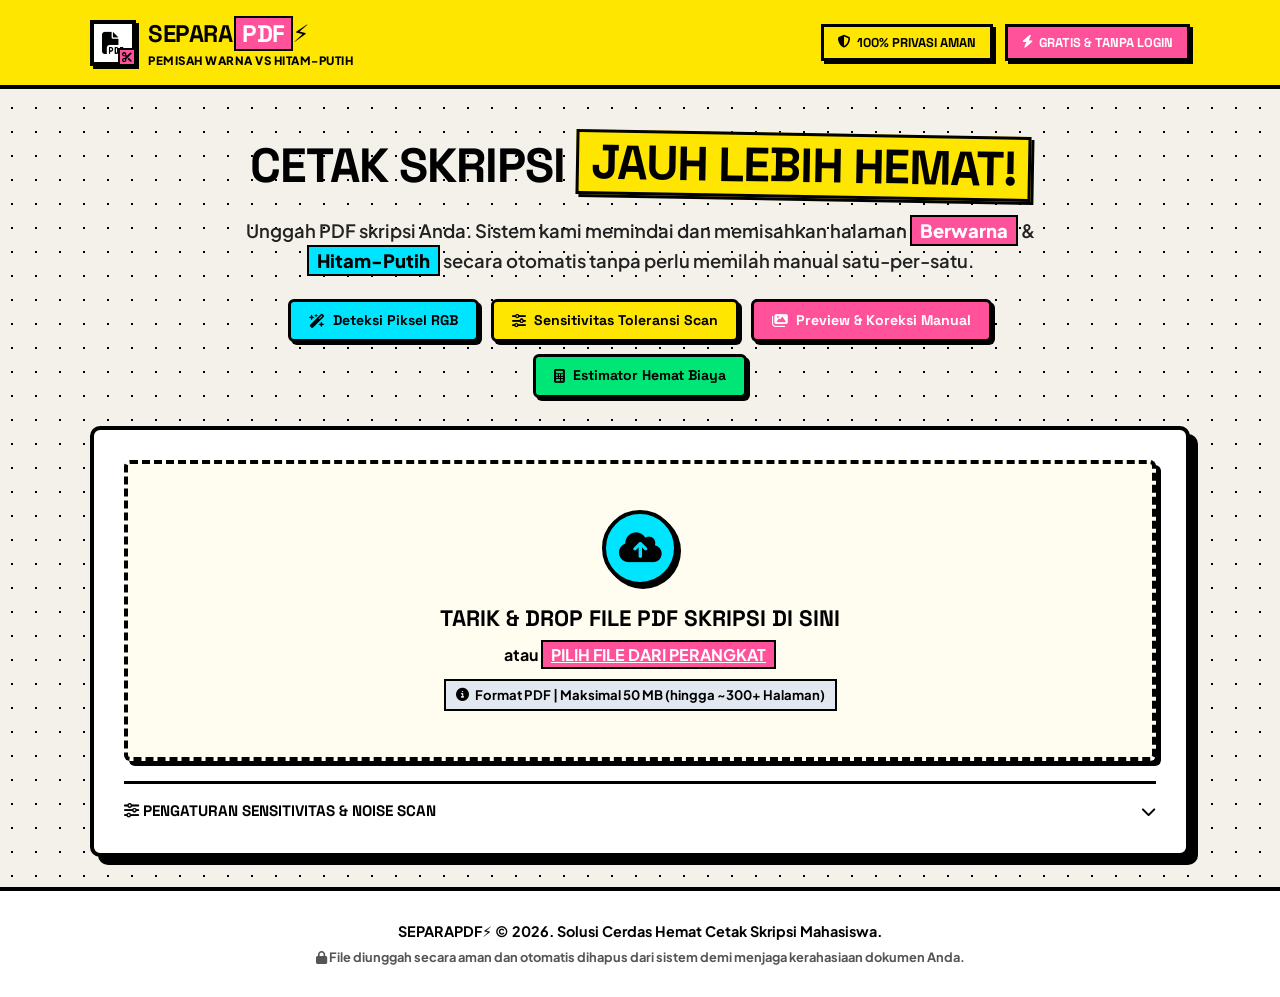
==== commit f7d90c19: "Remove hero sticker badge from header" ====
--- a/static/index.html
+++ b/static/index.html
@@ -43,7 +43,6 @@
     <main class="container main-content">
         <!-- Hero Section -->
         <section class="hero-section">
-            <div class="hero-sticker">HEMAT HINGGA 70% BIAYA PRINT 🎓</div>
             <h1 class="hero-title">
                 CETAK SKRIPSI <span class="highlight-yellow">JAUH LEBIH HEMAT!</span>
             </h1>
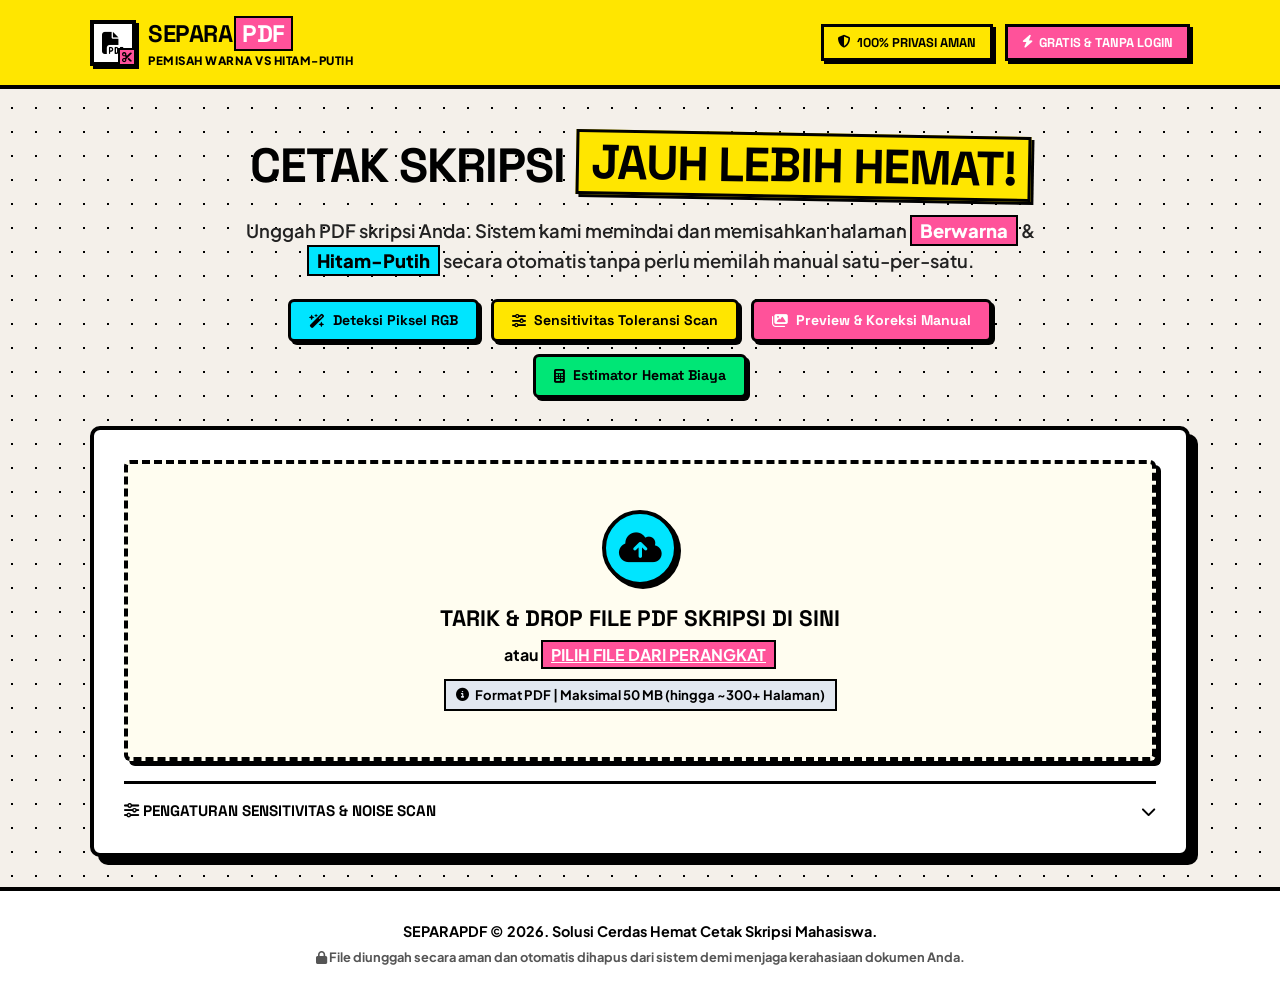
==== commit 31c3845f: "Remove all emoji symbols from codebase" ====
--- a/static/index.html
+++ b/static/index.html
@@ -3,7 +3,7 @@
 <head>
     <meta charset="UTF-8">
     <meta name="viewport" content="width=device-width, initial-scale=1.0">
-    <title>SeparaPDF⚡ - Pemisah Halaman PDF Berwarna vs Hitam-Putih (Neo-Brutalism)</title>
+    <title>SeparaPDF - Pemisah Halaman PDF Berwarna vs Hitam-Putih (Neo-Brutalism)</title>
     <meta name="description" content="Aplikasi pemisah halaman PDF otomatis untuk mahasiswa skripsi. Pisahkan halaman berwarna dan hitam-putih dalam hitungan detik untuk hemat biaya cetak hingga 70%.">
     
     <!-- Google Fonts: Space Grotesk & Plus Jakarta Sans -->
@@ -28,7 +28,7 @@
                     <i class="fa-solid fa-scissors overlay-icon"></i>
                 </div>
                 <div class="logo-text">
-                    <span class="brand-title">SEPARA<span class="brand-highlight">PDF</span>⚡</span>
+                    <span class="brand-title">SEPARA<span class="brand-highlight">PDF</span></span>
                     <span class="brand-tag">PEMISAH WARNA vs HITAM-PUTIH</span>
                 </div>
             </div>
@@ -241,7 +241,7 @@
     <!-- Footer -->
     <footer class="site-footer">
         <div class="container footer-content">
-            <p><strong>SEPARAPDF⚡</strong> &copy; 2026. Solusi Cerdas Hemat Cetak Skripsi Mahasiswa.</p>
+            <p><strong>SEPARAPDF</strong> &copy; 2026. Solusi Cerdas Hemat Cetak Skripsi Mahasiswa.</p>
             <p class="privacy-note"><i class="fa-solid fa-lock"></i> File diunggah secara aman dan otomatis dihapus dari sistem demi menjaga kerahasiaan dokumen Anda.</p>
         </div>
     </footer>
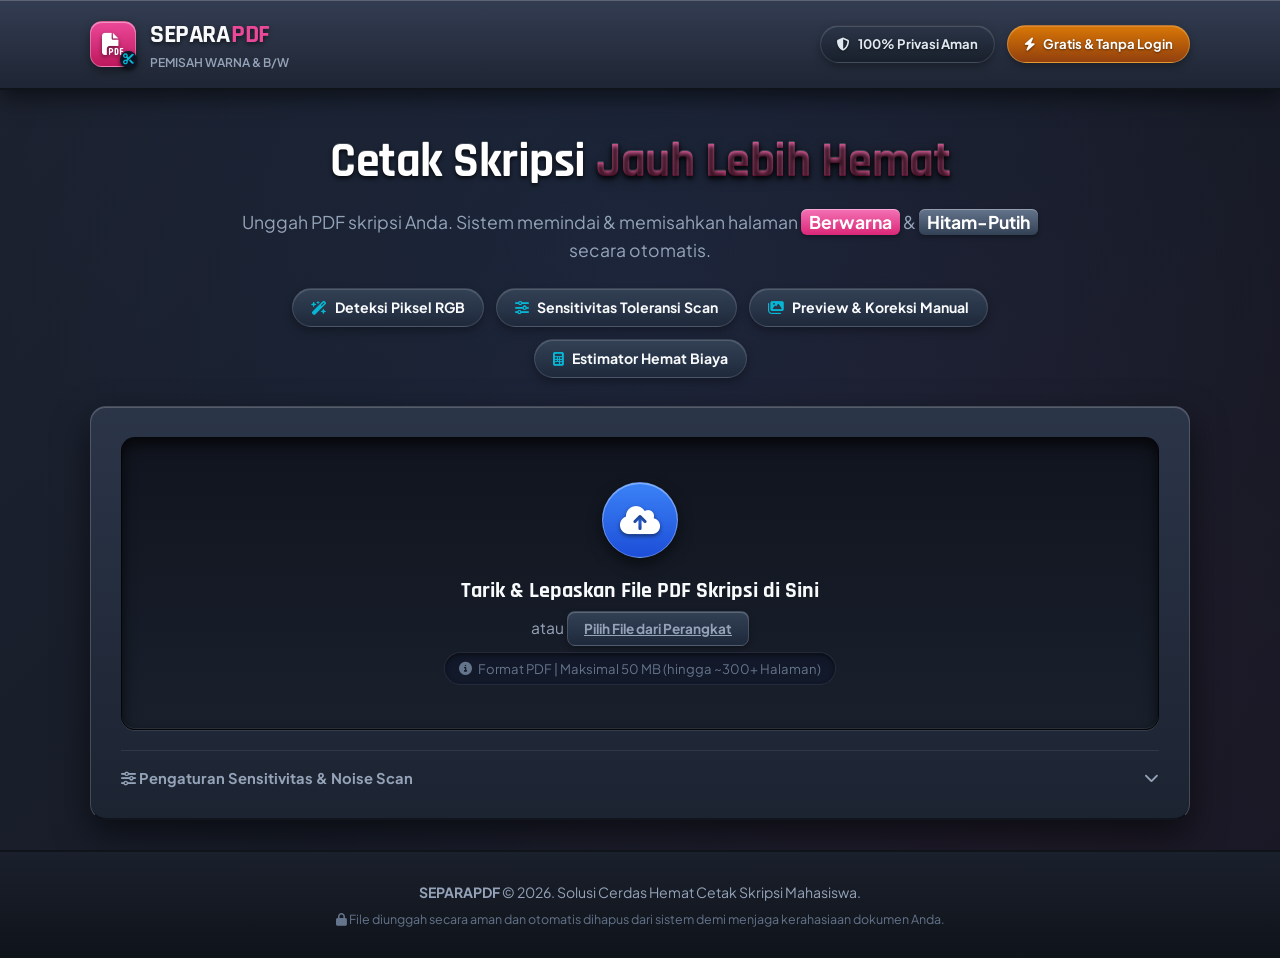
==== commit d5d44b8e: "Transform UI design concept to Skeuomorphic UI" ====
--- a/static/index.html
+++ b/static/index.html
@@ -3,38 +3,38 @@
 <head>
     <meta charset="UTF-8">
     <meta name="viewport" content="width=device-width, initial-scale=1.0">
-    <title>SeparaPDF - Pemisah Halaman PDF Berwarna vs Hitam-Putih (Neo-Brutalism)</title>
+    <title>SeparaPDF - Pemisah Halaman PDF Berwarna vs Hitam-Putih (Skeuomorphic UI)</title>
     <meta name="description" content="Aplikasi pemisah halaman PDF otomatis untuk mahasiswa skripsi. Pisahkan halaman berwarna dan hitam-putih dalam hitungan detik untuk hemat biaya cetak hingga 70%.">
     
-    <!-- Google Fonts: Space Grotesk & Plus Jakarta Sans -->
+    <!-- Google Fonts: Plus Jakarta Sans & Rajdhani -->
     <link rel="preconnect" href="https://fonts.googleapis.com">
     <link rel="preconnect" href="https://fonts.gstatic.com" crossorigin>
-    <link href="https://fonts.googleapis.com/css2?family=Plus+Jakarta+Sans:wght@600;700;800;900&family=Space+Grotesk:wght@700;800;900&display=swap" rel="stylesheet">
+    <link href="https://fonts.googleapis.com/css2?family=Plus+Jakarta+Sans:wght@500;600;700;800&family=Rajdhani:wght@600;700&display=swap" rel="stylesheet">
     
     <!-- FontAwesome Icons -->
     <link rel="stylesheet" href="https://cdnjs.cloudflare.com/ajax/libs/font-awesome/6.5.1/css/all.min.css">
     
-    <!-- Custom Neo-Brutalism CSS -->
+    <!-- Custom Skeuomorphic CSS -->
     <link rel="stylesheet" href="/static/css/style.css">
 </head>
-<body class="brutalist-theme">
+<body class="skeuo-theme">
 
     <!-- Navigation Header -->
-    <header class="site-header">
+    <header class="site-header skeuo-header">
         <div class="container header-container">
             <div class="logo">
-                <div class="logo-icon">
+                <div class="logo-icon skeuo-btn-inset">
                     <i class="fa-solid fa-file-pdf"></i>
                     <i class="fa-solid fa-scissors overlay-icon"></i>
                 </div>
                 <div class="logo-text">
                     <span class="brand-title">SEPARA<span class="brand-highlight">PDF</span></span>
-                    <span class="brand-tag">PEMISAH WARNA vs HITAM-PUTIH</span>
+                    <span class="brand-tag">Pemisah Warna & B/W</span>
                 </div>
             </div>
             <div class="header-badges">
-                <span class="badge badge-yellow"><i class="fa-solid fa-shield-halved"></i> 100% PRIVASI AMAN</span>
-                <span class="badge badge-pink"><i class="fa-solid fa-bolt"></i> GRATIS & TANPA LOGIN</span>
+                <span class="badge skeuo-badge"><i class="fa-solid fa-shield-halved"></i> 100% Privasi Aman</span>
+                <span class="badge skeuo-badge gold"><i class="fa-solid fa-bolt"></i> Gratis & Tanpa Login</span>
             </div>
         </div>
     </header>
@@ -43,45 +43,45 @@
     <main class="container main-content">
         <!-- Hero Section -->
         <section class="hero-section">
-            <h1 class="hero-title">
-                CETAK SKRIPSI <span class="highlight-yellow">JAUH LEBIH HEMAT!</span>
+            <h1 class="hero-title skeuo-embossed-text">
+                Cetak Skripsi <span class="highlight-metallic">Jauh Lebih Hemat</span>
             </h1>
             <p class="hero-subtitle">
-                Unggah PDF skripsi Anda. Sistem kami memindai dan memisahkan halaman <span class="tag-color">Berwarna</span> & <span class="tag-bw">Hitam-Putih</span> secara otomatis tanpa perlu memilah manual satu-per-satu.
+                Unggah PDF skripsi Anda. Sistem memindai & memisahkan halaman <span class="tag-color">Berwarna</span> & <span class="tag-bw">Hitam-Putih</span> secara otomatis.
             </p>
             
             <div class="feature-pills">
-                <div class="pill pill-cyan"><i class="fa-solid fa-wand-magic-sparkles"></i> Deteksi Piksel RGB</div>
-                <div class="pill pill-yellow"><i class="fa-solid fa-sliders"></i> Sensitivitas Toleransi Scan</div>
-                <div class="pill pill-pink"><i class="fa-solid fa-images"></i> Preview & Koreksi Manual</div>
-                <div class="pill pill-green"><i class="fa-solid fa-calculator"></i> Estimator Hemat Biaya</div>
+                <div class="pill skeuo-pill"><i class="fa-solid fa-wand-magic-sparkles"></i> Deteksi Piksel RGB</div>
+                <div class="pill skeuo-pill"><i class="fa-solid fa-sliders"></i> Sensitivitas Toleransi Scan</div>
+                <div class="pill skeuo-pill"><i class="fa-solid fa-images"></i> Preview & Koreksi Manual</div>
+                <div class="pill skeuo-pill"><i class="fa-solid fa-calculator"></i> Estimator Hemat Biaya</div>
             </div>
         </section>
 
         <!-- Step 1: Upload Dropzone Card -->
-        <section id="uploadSection" class="brutalist-card upload-card">
-            <div class="upload-zone" id="dropzone">
+        <section id="uploadSection" class="skeuo-card upload-card">
+            <div class="upload-zone skeuo-inset-panel" id="dropzone">
                 <input type="file" id="fileInput" accept=".pdf" class="file-input">
                 <div class="upload-content">
-                    <div class="upload-icon-wrapper">
+                    <div class="upload-icon-wrapper skeuo-icon-btn">
                         <i class="fa-solid fa-cloud-arrow-up upload-icon"></i>
                     </div>
-                    <h2>TARIK & DROP FILE PDF SKRIPSI DI SINI</h2>
-                    <p class="upload-hint">atau <span class="browse-btn">PILIH FILE DARI PERANGKAT</span></p>
-                    <span class="upload-specs"><i class="fa-solid fa-circle-info"></i> Format PDF | Maksimal 50 MB (hingga ~300+ Halaman)</span>
+                    <h2>Tarik & Lepaskan File PDF Skripsi di Sini</h2>
+                    <p class="upload-hint">atau <span class="browse-btn skeuo-btn-sm">Pilih File dari Perangkat</span></p>
+                    <span class="upload-specs skeuo-inset-badge"><i class="fa-solid fa-circle-info"></i> Format PDF | Maksimal 50 MB (hingga ~300+ Halaman)</span>
                 </div>
             </div>
 
             <!-- Advanced Settings Accordion -->
             <div class="settings-box">
-                <div class="settings-header" id="toggleSettings">
-                    <span><i class="fa-solid fa-sliders"></i> PENGATURAN SENSITIVITAS & NOISE SCAN</span>
+                <div class="settings-header skeuo-header-toggle" id="toggleSettings">
+                    <span><i class="fa-solid fa-sliders"></i> Pengaturan Sensitivitas & Noise Scan</span>
                     <i class="fa-solid fa-chevron-down caret-icon"></i>
                 </div>
                 <div class="settings-body" id="settingsBody">
                     <div class="setting-item">
-                        <label for="thresholdRange">Toleransi Deteksi Warna (Threshold): <strong id="thresholdVal" class="badge-inline">18</strong></label>
-                        <input type="range" id="thresholdRange" min="5" max="40" value="18" step="1">
+                        <label for="thresholdRange">Toleransi Deteksi Warna (Threshold): <strong id="thresholdVal" class="skeuo-badge-inline">18</strong></label>
+                        <input type="range" id="thresholdRange" min="5" max="40" value="18" step="1" class="skeuo-slider">
                         <small>Gunakan nilai lebih tinggi jika dokumen Anda hasil scan yang memiliki bayangan kertas agak kekuningan/abu-abu.</small>
                     </div>
                 </div>
@@ -89,77 +89,77 @@
         </section>
 
         <!-- Loading / Progress State -->
-        <section id="progressSection" class="brutalist-card progress-card hidden">
-            <div class="spinner-container">
+        <section id="progressSection" class="skeuo-card progress-card hidden">
+            <div class="spinner-container skeuo-meter-dial">
                 <i class="fa-solid fa-gear fa-spin scanner-icon"></i>
             </div>
-            <h2 id="progressTitle" class="progress-title">MEMINDAI DOKUMEN PDF...</h2>
+            <h2 id="progressTitle" class="progress-title skeuo-embossed-text">MEMINDAI DOKUMEN PDF...</h2>
             <p id="progressSubtitle">Menganalisis piksel warna di setiap halaman PDF Anda...</p>
-            <div class="progress-bar-wrapper">
-                <div class="progress-bar-fill" id="progressBarFill"></div>
-            </div>
-            <div class="scan-status" id="scanStatus">Menyiapkan halaman...</div>
+            <div class="progress-bar-wrapper skeuo-inset-bar">
+                <div class="progress-bar-fill skeuo-bar-fill" id="progressBarFill"></div>
+            </div>
+            <div class="scan-status skeuo-lcd-text" id="scanStatus">Menyiapkan halaman...</div>
         </section>
 
         <!-- Step 2: Dashboard Results & Overrides -->
         <section id="resultsSection" class="results-wrapper hidden">
             <!-- Stats Counters Row -->
             <div class="stats-grid">
-                <div class="stat-card stat-white">
-                    <div class="stat-icon icon-black"><i class="fa-solid fa-copy"></i></div>
+                <div class="stat-card skeuo-gauge-card">
+                    <div class="stat-icon skeuo-icon-inset"><i class="fa-solid fa-copy"></i></div>
                     <div class="stat-info">
                         <span class="stat-label">TOTAL HALAMAN</span>
-                        <h2 class="stat-value" id="valTotalPages">0</h2>
-                    </div>
-                </div>
-
-                <div class="stat-card stat-pink">
-                    <div class="stat-icon icon-black"><i class="fa-solid fa-palette"></i></div>
+                        <h2 class="stat-value skeuo-lcd-val" id="valTotalPages">0</h2>
+                    </div>
+                </div>
+
+                <div class="stat-card skeuo-gauge-card card-color-theme">
+                    <div class="stat-icon skeuo-icon-inset"><i class="fa-solid fa-palette"></i></div>
                     <div class="stat-info">
                         <span class="stat-label">HALAMAN BERWARNA</span>
-                        <h2 class="stat-value" id="valColorPages">0</h2>
-                    </div>
-                </div>
-
-                <div class="stat-card stat-cyan">
-                    <div class="stat-icon icon-black"><i class="fa-solid fa-print"></i></div>
+                        <h2 class="stat-value skeuo-lcd-val color-text" id="valColorPages">0</h2>
+                    </div>
+                </div>
+
+                <div class="stat-card skeuo-gauge-card card-bw-theme">
+                    <div class="stat-icon skeuo-icon-inset"><i class="fa-solid fa-print"></i></div>
                     <div class="stat-info">
                         <span class="stat-label">HITAM-PUTIH (B/W)</span>
-                        <h2 class="stat-value" id="valBwPages">0</h2>
-                    </div>
-                </div>
-
-                <div class="stat-card stat-green">
-                    <div class="stat-icon icon-black"><i class="fa-solid fa-piggy-bank"></i></div>
+                        <h2 class="stat-value skeuo-lcd-val bw-text" id="valBwPages">0</h2>
+                    </div>
+                </div>
+
+                <div class="stat-card skeuo-gauge-card card-green-theme">
+                    <div class="stat-icon skeuo-icon-inset"><i class="fa-solid fa-piggy-bank"></i></div>
                     <div class="stat-info">
                         <span class="stat-label">ESTIMASI HEMAT</span>
-                        <h2 class="stat-value" id="valMoneySaved">Rp 0</h2>
-                        <span class="savings-percent-badge" id="valSavingsPercent">HEMAT 0%</span>
+                        <h2 class="stat-value skeuo-lcd-val green-text" id="valMoneySaved">Rp 0</h2>
+                        <span class="savings-percent-badge skeuo-inset-tag" id="valSavingsPercent">HEMAT 0%</span>
                     </div>
                 </div>
             </div>
 
             <!-- Cost Estimator Calculator -->
-            <div class="brutalist-card estimator-card">
-                <div class="card-title">
+            <div class="skeuo-card estimator-card skeuo-calculator-body">
+                <div class="card-title skeuo-calc-header">
                     <i class="fa-solid fa-calculator"></i> KALKULATOR ESTIMASI BIAYA PRINT SKRIPSI
                 </div>
                 <div class="estimator-form">
                     <div class="input-group">
                         <label for="inputPriceColor">Tarif Print Warna / Lembar</label>
-                        <div class="input-wrapper">
+                        <div class="input-wrapper skeuo-inset-input">
                             <span class="currency-prefix">Rp</span>
                             <input type="number" id="inputPriceColor" value="1000" min="0" step="100">
                         </div>
                     </div>
                     <div class="input-group">
                         <label for="inputPriceBw">Tarif Print B/W / Lembar</label>
-                        <div class="input-wrapper">
+                        <div class="input-wrapper skeuo-inset-input">
                             <span class="currency-prefix">Rp</span>
                             <input type="number" id="inputPriceBw" value="250" min="0" step="50">
                         </div>
                     </div>
-                    <div class="cost-summary">
+                    <div class="cost-summary skeuo-calc-screen">
                         <div class="cost-item">
                             <span>Biaya Cetak Semua Warna:</span>
                             <strong id="costAllColor" class="old-price">Rp 0</strong>
@@ -173,40 +173,40 @@
             </div>
 
             <!-- Thumbnail Grid & Manual Override Section -->
-            <div class="brutalist-card preview-card">
+            <div class="skeuo-card preview-card">
                 <div class="preview-header">
                     <div class="preview-title">
                         <h3><i class="fa-solid fa-images"></i> PREVIEW HALAMAN & KOREKSI MANUAL</h3>
                         <small>Klik tombol pada thumbnail untuk mengoreksi halaman yang salah terdeteksi</small>
                     </div>
-                    <div class="filter-controls">
-                        <button class="filter-btn active" data-filter="all">SEMUA (<span id="countFilterAll">0</span>)</button>
-                        <button class="filter-btn" data-filter="color">BERWARNA (<span id="countFilterColor">0</span>)</button>
-                        <button class="filter-btn" data-filter="bw">HITAM-PUTIH (<span id="countFilterBw">0</span>)</button>
+                    <div class="filter-controls skeuo-button-group">
+                        <button class="filter-btn skeuo-btn active" data-filter="all">SEMUA (<span id="countFilterAll">0</span>)</button>
+                        <button class="filter-btn skeuo-btn" data-filter="color">BERWARNA (<span id="countFilterColor">0</span>)</button>
+                        <button class="filter-btn skeuo-btn" data-filter="bw">HITAM-PUTIH (<span id="countFilterBw">0</span>)</button>
                     </div>
                 </div>
 
                 <div class="quick-actions-bar">
-                    <button class="action-btn action-pink" id="btnMarkAllColor"><i class="fa-solid fa-check-double"></i> Tandai Semua Berwarna</button>
-                    <button class="action-btn action-cyan" id="btnMarkAllBw"><i class="fa-solid fa-font"></i> Tandai Semua Hitam-Putih</button>
-                    <button class="action-btn action-yellow" id="btnResetCategories"><i class="fa-solid fa-rotate-left"></i> Reset Deteksi Awal</button>
+                    <button class="action-btn skeuo-btn btn-pink-tactile" id="btnMarkAllColor"><i class="fa-solid fa-check-double"></i> Tandai Semua Berwarna</button>
+                    <button class="action-btn skeuo-btn btn-blue-tactile" id="btnMarkAllBw"><i class="fa-solid fa-font"></i> Tandai Semua Hitam-Putih</button>
+                    <button class="action-btn skeuo-btn btn-metallic-tactile" id="btnResetCategories"><i class="fa-solid fa-rotate-left"></i> Reset Deteksi Awal</button>
                 </div>
 
                 <!-- Grid Container -->
-                <div class="thumbnails-grid" id="thumbnailsGrid">
+                <div class="thumbnails-grid skeuo-grid-tray" id="thumbnailsGrid">
                     <!-- Dynamic page thumbnails rendered by JavaScript -->
                 </div>
             </div>
 
             <!-- Download Action Panel -->
-            <div class="brutalist-card download-card">
+            <div class="skeuo-card download-card skeuo-panel-metal">
                 <div class="download-header">
                     <h2><i class="fa-solid fa-download"></i> UNDUH FILE PDF TERPISAH</h2>
                     <p>File hasil pisah siap langsung dibawa ke tempat fotokopi/print!</p>
                 </div>
                 
                 <div class="download-buttons">
-                    <button id="btnDownloadColor" class="btn btn-color">
+                    <button id="btnDownloadColor" class="btn skeuo-push-btn btn-color-skeuo">
                         <i class="fa-solid fa-file-arrow-down"></i>
                         <div class="btn-text">
                             <span>UNDUH PDF BERWARNA</span>
@@ -214,7 +214,7 @@
                         </div>
                     </button>
 
-                    <button id="btnDownloadBw" class="btn btn-bw">
+                    <button id="btnDownloadBw" class="btn skeuo-push-btn btn-bw-skeuo">
                         <i class="fa-solid fa-file-arrow-down"></i>
                         <div class="btn-text">
                             <span>UNDUH PDF HITAM-PUTIH</span>
@@ -222,7 +222,7 @@
                         </div>
                     </button>
 
-                    <button id="btnDownloadZip" class="btn btn-zip">
+                    <button id="btnDownloadZip" class="btn skeuo-push-btn btn-zip-skeuo">
                         <i class="fa-solid fa-file-zipper"></i>
                         <div class="btn-text">
                             <span>UNDUH PAKET (ZIP)</span>
@@ -232,14 +232,14 @@
                 </div>
 
                 <div class="reset-wrapper">
-                    <button id="btnResetApp" class="btn-link"><i class="fa-solid fa-arrow-left"></i> UNGGAH & PROSES DOKUMEN LAIN</button>
+                    <button id="btnResetApp" class="btn-link skeuo-btn-sm"><i class="fa-solid fa-arrow-left"></i> Unggah & Proses Dokumen Lain</button>
                 </div>
             </div>
         </section>
     </main>
 
     <!-- Footer -->
-    <footer class="site-footer">
+    <footer class="site-footer skeuo-footer">
         <div class="container footer-content">
             <p><strong>SEPARAPDF</strong> &copy; 2026. Solusi Cerdas Hemat Cetak Skripsi Mahasiswa.</p>
             <p class="privacy-note"><i class="fa-solid fa-lock"></i> File diunggah secara aman dan otomatis dihapus dari sistem demi menjaga kerahasiaan dokumen Anda.</p>
--- a/static/css/style.css
+++ b/static/css/style.css
@@ -1,34 +1,35 @@
-/* Neo-Brutalism Design System - SeparaPDF */
+/* Skeuomorphic Design System - SeparaPDF */
 :root {
-    --bg-body: #f4f0ea;
-    --bg-card: #ffffff;
-    
-    --color-black: #000000;
-    --color-white: #ffffff;
-    --color-yellow: #ffe600;
-    --color-pink: #ff529a;
-    --color-cyan: #00e5ff;
-    --color-green: #00e676;
-    --color-orange: #ff7a00;
-    --color-purple: #a855f7;
-    --color-gray: #e2e8f0;
-
-    --border-thin: 2px solid #000000;
-    --border-main: 3px solid #000000;
-    --border-thick: 4px solid #000000;
-
-    --shadow-sm: 3px 3px 0px #000000;
-    --shadow-main: 5px 5px 0px #000000;
-    --shadow-lg: 8px 8px 0px #000000;
-    --shadow-xl: 12px 12px 0px #000000;
-
-    --font-heading: 'Space Grotesk', system-ui, -apple-system, sans-serif;
-    --font-body: 'Plus Jakarta Sans', system-ui, -apple-system, sans-serif;
-
-    --radius-none: 0px;
-    --radius-sm: 6px;
-    --radius-md: 10px;
-    --radius-lg: 16px;
+    --skeuo-bg-desk: #181d28;
+    --skeuo-card-top: #2b3548;
+    --skeuo-card-bottom: #1c2331;
+    --skeuo-card-border-light: rgba(255, 255, 255, 0.18);
+    --skeuo-card-border-dark: rgba(0, 0, 0, 0.6);
+
+    --skeuo-inset-top: #10141e;
+    --skeuo-inset-bottom: #1a2130;
+
+    --skeuo-gold-top: #f59e0b;
+    --skeuo-gold-bottom: #d97706;
+
+    --skeuo-pink-top: #ec4899;
+    --skeuo-pink-bottom: #be185d;
+
+    --skeuo-cyan-top: #06b6d4;
+    --skeuo-cyan-bottom: #0891b2;
+
+    --skeuo-green-top: #10b981;
+    --skeuo-green-bottom: #047857;
+
+    --skeuo-blue-top: #3b82f6;
+    --skeuo-blue-bottom: #1d4ed8;
+
+    --skeuo-text-light: #f8fafc;
+    --skeuo-text-muted: #94a3b8;
+    --skeuo-text-dim: #64748b;
+
+    --font-heading: 'Rajdhani', 'Plus Jakarta Sans', system-ui, sans-serif;
+    --font-body: 'Plus Jakarta Sans', system-ui, sans-serif;
 }
 
 * {
@@ -37,12 +38,14 @@
     padding: 0;
 }
 
-body.brutalist-theme {
+body.skeuo-theme {
     font-family: var(--font-body);
-    background-color: var(--bg-body);
-    background-image: radial-gradient(#000000 1px, transparent 1px);
-    background-size: 24px 24px;
-    color: var(--color-black);
+    background-color: var(--skeuo-bg-desk);
+    background-image: 
+        radial-gradient(circle at 50% 30%, rgba(59, 130, 246, 0.08), transparent 70%),
+        radial-gradient(circle at 80% 80%, rgba(236, 72, 153, 0.05), transparent 60%),
+        linear-gradient(135deg, #1c2230 0%, #121620 100%);
+    color: var(--skeuo-text-light);
     min-height: 100vh;
     display: flex;
     flex-direction: column;
@@ -59,8 +62,9 @@
 
 /* Header */
 .site-header {
-    background: var(--color-yellow);
-    border-bottom: var(--border-thick);
+    background: linear-gradient(180deg, #333d52 0%, #1e2533 100%);
+    border-bottom: 2px solid #0f131a;
+    box-shadow: inset 0 1px 0 rgba(255, 255, 255, 0.2), 0 8px 20px rgba(0, 0, 0, 0.5);
     padding: 16px 0;
     position: sticky;
     top: 0;
@@ -76,32 +80,35 @@
 .logo {
     display: flex;
     align-items: center;
-    gap: 12px;
+    gap: 14px;
 }
 
 .logo-icon {
     position: relative;
     width: 46px;
     height: 46px;
-    background: var(--color-white);
-    border: var(--border-thick);
-    box-shadow: var(--shadow-sm);
+    background: linear-gradient(180deg, #ec4899 0%, #be185d 100%);
+    border-radius: 12px;
+    border: 1px solid rgba(255, 255, 255, 0.3);
+    box-shadow: inset 0 1px 0 rgba(255, 255, 255, 0.4), 0 4px 10px rgba(0, 0, 0, 0.4);
     display: flex;
     align-items: center;
     justify-content: center;
     font-size: 22px;
-    color: var(--color-black);
+    color: #fff;
+    text-shadow: 0 2px 4px rgba(0, 0, 0, 0.5);
 }
 
 .overlay-icon {
     position: absolute;
-    bottom: -4px;
-    right: -4px;
-    font-size: 10px;
-    background: var(--color-pink);
-    border: 2px solid #000;
-    padding: 2px;
-    color: #000;
+    bottom: -2px;
+    right: -2px;
+    font-size: 11px;
+    background: #0f172a;
+    border-radius: 50%;
+    padding: 3px;
+    color: var(--skeuo-cyan-top);
+    box-shadow: 0 2px 4px rgba(0,0,0,0.6);
 }
 
 .logo-text {
@@ -111,120 +118,116 @@
 
 .brand-title {
     font-family: var(--font-heading);
-    font-size: 1.5rem;
-    font-weight: 900;
+    font-size: 1.6rem;
+    font-weight: 700;
     letter-spacing: -0.5px;
+    text-shadow: 0 2px 4px rgba(0, 0, 0, 0.6);
 }
 
 .brand-highlight {
-    background: var(--color-pink);
+    color: #ec4899;
+    margin-left: 2px;
+}
+
+.brand-tag {
+    font-size: 0.75rem;
+    color: var(--skeuo-text-muted);
+    font-weight: 600;
+    text-transform: uppercase;
+}
+
+.header-badges {
+    display: flex;
+    gap: 12px;
+}
+
+.skeuo-badge {
+    padding: 8px 16px;
+    border-radius: 20px;
+    background: linear-gradient(180deg, #2b3548 0%, #19202c 100%);
+    border: 1px solid rgba(255, 255, 255, 0.12);
+    box-shadow: inset 0 1px 0 rgba(255, 255, 255, 0.15), 0 4px 8px rgba(0, 0, 0, 0.3);
+    font-size: 0.82rem;
+    font-weight: 700;
+    color: #e2e8f0;
+    display: inline-flex;
+    align-items: center;
+    gap: 8px;
+    text-shadow: 0 1px 2px rgba(0, 0, 0, 0.5);
+}
+
+.skeuo-badge.gold {
+    background: linear-gradient(180deg, #d97706 0%, #92400e 100%);
+    border-color: rgba(253, 230, 138, 0.3);
     color: #fff;
-    padding: 0 6px;
-    border: 2px solid #000;
-    margin-left: 2px;
-}
-
-.brand-tag {
-    font-size: 0.72rem;
-    font-weight: 800;
-    text-transform: uppercase;
-    letter-spacing: 0.5px;
-}
-
-.header-badges {
-    display: flex;
-    gap: 12px;
-}
-
-.badge {
-    padding: 6px 14px;
-    border: var(--border-main);
-    box-shadow: var(--shadow-sm);
-    font-size: 0.8rem;
-    font-weight: 800;
-    display: inline-flex;
-    align-items: center;
-    gap: 6px;
-    font-family: var(--font-heading);
-}
-
-.badge-yellow { background: var(--color-yellow); }
-.badge-pink { background: var(--color-pink); color: #fff; }
-
-/* Brutalist Cards */
-.brutalist-card {
-    background: var(--bg-card);
-    border: var(--border-thick);
-    box-shadow: var(--shadow-lg);
-    border-radius: var(--radius-md);
+}
+
+/* Tactile Cards */
+.skeuo-card {
+    background: linear-gradient(180deg, var(--skeuo-card-top) 0%, var(--skeuo-card-bottom) 100%);
+    border: 1px solid var(--skeuo-card-border-light);
+    border-bottom: 1px solid var(--skeuo-card-border-dark);
+    box-shadow: 
+        0 14px 35px rgba(0, 0, 0, 0.55),
+        inset 0 1px 0 rgba(255, 255, 255, 0.2),
+        inset 0 -1px 0 rgba(0, 0, 0, 0.4);
+    border-radius: 16px;
     padding: 30px;
     margin-bottom: 30px;
-    transition: transform 0.15s ease, box-shadow 0.15s ease;
 }
 
 /* Hero Section */
 .hero-section {
     text-align: center;
     padding: 44px 0 28px;
-    max-width: 840px;
+    max-width: 820px;
     margin: 0 auto;
 }
 
-.hero-sticker {
-    display: inline-block;
-    background: var(--color-pink);
-    color: #fff;
-    border: var(--border-main);
-    box-shadow: var(--shadow-sm);
-    font-family: var(--font-heading);
-    font-size: 0.85rem;
-    font-weight: 900;
-    padding: 4px 14px;
-    transform: rotate(-2deg);
+.hero-title {
+    font-family: var(--font-heading);
+    font-size: 3rem;
+    font-weight: 700;
+    line-height: 1.2;
+    letter-spacing: -0.5px;
     margin-bottom: 16px;
 }
 
-.hero-title {
-    font-family: var(--font-heading);
-    font-size: 3rem;
-    font-weight: 900;
-    line-height: 1.15;
-    letter-spacing: -1px;
-    margin-bottom: 18px;
-    text-transform: uppercase;
-}
-
-.highlight-yellow {
-    background: var(--color-yellow);
-    border: var(--border-main);
-    box-shadow: var(--shadow-sm);
-    padding: 2px 12px;
-    display: inline-block;
-    transform: rotate(1deg);
+.skeuo-embossed-text {
+    color: #ffffff;
+    text-shadow: 0 2px 4px rgba(0, 0, 0, 0.8), 0 -1px 0 rgba(255, 255, 255, 0.2);
+}
+
+.highlight-metallic {
+    background: linear-gradient(180deg, #ec4899 0%, #be185d 100%);
+    -webkit-background-clip: text;
+    -webkit-text-fill-color: transparent;
+    filter: drop-shadow(0 2px 4px rgba(0,0,0,0.6));
 }
 
 .hero-subtitle {
-    font-size: 1.15rem;
-    font-weight: 600;
-    color: #222;
+    font-size: 1.1rem;
+    color: var(--skeuo-text-muted);
     line-height: 1.6;
     margin-bottom: 24px;
 }
 
 .tag-color {
-    background: var(--color-pink);
+    background: linear-gradient(180deg, #f472b6 0%, #db2777 100%);
     color: #fff;
     padding: 2px 8px;
-    border: 2px solid #000;
-    font-weight: 800;
+    border-radius: 6px;
+    font-weight: 700;
+    box-shadow: inset 0 1px 0 rgba(255,255,255,0.4), 0 2px 4px rgba(0,0,0,0.3);
 }
 
 .tag-bw {
-    background: var(--color-cyan);
-    color: #000;
+    background: linear-gradient(180deg, #64748b 0%, #334155 100%);
+    color: #fff;
     padding: 2px 8px;
-    border: 2px solid #000;
-    font-weight: 800;
+    border-radius: 6px;
+    font-weight: 700;
+    box-shadow: inset 0 1px 0 rgba(255,255,255,0.3), 0 2px 4px rgba(0,0,0,0.3);
 }
 
 .feature-pills {
@@ -234,51 +237,51 @@
     gap: 12px;
 }
 
-.pill {
-    border: var(--border-main);
-    box-shadow: var(--shadow-sm);
+.skeuo-pill {
+    background: linear-gradient(180deg, #334155 0%, #1e293b 100%);
+    border: 1px solid rgba(255, 255, 255, 0.12);
+    box-shadow: inset 0 1px 0 rgba(255, 255, 255, 0.15), 0 4px 8px rgba(0, 0, 0, 0.3);
     padding: 8px 18px;
-    border-radius: var(--radius-sm);
-    font-family: var(--font-heading);
+    border-radius: 20px;
     font-size: 0.88rem;
-    font-weight: 800;
+    font-weight: 700;
+    color: var(--skeuo-text-light);
     display: flex;
     align-items: center;
     gap: 8px;
-    transition: transform 0.15s ease;
-}
-
-.pill:hover {
-    transform: translate(-2px, -2px);
-    box-shadow: var(--shadow-main);
-}
-
-.pill-cyan { background: var(--color-cyan); }
-.pill-yellow { background: var(--color-yellow); }
-.pill-pink { background: var(--color-pink); color: #fff; }
-.pill-green { background: var(--color-green); }
-
-/* Dropzone Upload Section */
-.upload-card {
-    background: #ffffff;
-}
-
-.upload-zone {
-    border: 4px dashed #000000;
-    border-radius: var(--radius-sm);
-    padding: 46px 20px;
+    transition: all 0.15s ease;
+}
+
+.skeuo-pill i {
+    color: var(--skeuo-cyan-top);
+}
+
+.skeuo-pill:hover {
+    transform: translateY(-2px);
+    box-shadow: inset 0 1px 0 rgba(255, 255, 255, 0.25), 0 6px 14px rgba(0, 0, 0, 0.45);
+}
+
+/* Upload Panel (Sunken Tray Effect) */
+.skeuo-inset-panel {
+    background: linear-gradient(180deg, #10141e 0%, #19202c 100%);
+    border: 1px solid rgba(0, 0, 0, 0.8);
+    box-shadow: 
+        inset 0 6px 14px rgba(0, 0, 0, 0.7),
+        inset 0 -1px 0 rgba(255, 255, 255, 0.1),
+        0 1px 0 rgba(255, 255, 255, 0.1);
+    border-radius: 14px;
+    padding: 44px 20px;
     text-align: center;
     cursor: pointer;
-    background: #fffdf0;
-    box-shadow: var(--shadow-main);
-    transition: all 0.15s ease;
     position: relative;
+    transition: all 0.2s ease;
 }
 
 .upload-zone:hover, .upload-zone.drag-over {
-    background: var(--color-yellow);
-    box-shadow: var(--shadow-lg);
-    transform: translate(-3px, -3px);
+    border-color: var(--skeuo-cyan-top);
+    box-shadow: 
+        inset 0 6px 14px rgba(0, 0, 0, 0.8),
+        0 0 20px rgba(6, 182, 212, 0.25);
 }
 
 .file-input {
@@ -291,13 +294,13 @@
     cursor: pointer;
 }
 
-.upload-icon-wrapper {
+.skeuo-icon-btn {
     width: 76px;
     height: 76px;
-    background: var(--color-cyan);
-    border: var(--border-thick);
-    box-shadow: var(--shadow-sm);
+    background: linear-gradient(180deg, #3b82f6 0%, #1d4ed8 100%);
     border-radius: 50%;
+    border: 1px solid rgba(255, 255, 255, 0.3);
+    box-shadow: inset 0 1px 0 rgba(255, 255, 255, 0.4), 0 6px 14px rgba(0, 0, 0, 0.5);
     display: flex;
     align-items: center;
     justify-content: center;
@@ -305,47 +308,47 @@
 }
 
 .upload-icon {
-    font-size: 34px;
-    color: #000;
+    font-size: 32px;
+    color: #fff;
+    text-shadow: 0 2px 4px rgba(0,0,0,0.5);
 }
 
 .upload-content h2 {
     font-family: var(--font-heading);
     font-size: 1.4rem;
-    font-weight: 900;
+    font-weight: 700;
     margin-bottom: 8px;
-    text-transform: uppercase;
 }
 
 .upload-hint {
-    font-size: 1rem;
-    font-weight: 700;
+    color: var(--skeuo-text-muted);
+    font-size: 0.98rem;
     margin-bottom: 12px;
 }
 
 .browse-btn {
-    background: var(--color-pink);
-    color: #fff;
-    padding: 2px 8px;
-    border: 2px solid #000;
+    color: #38bdf8;
+    font-weight: 700;
     text-decoration: underline;
 }
 
-.upload-specs {
+.skeuo-inset-badge {
+    display: inline-flex;
+    align-items: center;
+    gap: 6px;
+    background: rgba(15, 23, 42, 0.6);
+    padding: 6px 14px;
+    border-radius: 20px;
+    border: 1px solid rgba(255, 255, 255, 0.08);
+    box-shadow: inset 0 2px 4px rgba(0,0,0,0.5);
     font-size: 0.82rem;
-    font-weight: 700;
-    background: var(--color-gray);
-    padding: 4px 10px;
-    border: 2px solid #000;
-    display: inline-flex;
-    align-items: center;
-    gap: 6px;
+    color: var(--skeuo-text-dim);
 }
 
 /* Settings Accordion */
 .settings-box {
     margin-top: 20px;
-    border-top: var(--border-main);
+    border-top: 1px solid rgba(255, 255, 255, 0.08);
     padding-top: 16px;
 }
 
@@ -354,9 +357,9 @@
     justify-content: space-between;
     align-items: center;
     cursor: pointer;
-    font-family: var(--font-heading);
-    font-size: 0.95rem;
-    font-weight: 800;
+    font-size: 0.92rem;
+    font-weight: 700;
+    color: var(--skeuo-text-muted);
     user-select: none;
 }
 
@@ -371,37 +374,38 @@
 
 .setting-item label {
     display: block;
-    font-size: 0.9rem;
+    font-size: 0.88rem;
     font-weight: 700;
     margin-bottom: 8px;
 }
 
-.badge-inline {
-    background: var(--color-yellow);
-    border: 2px solid #000;
-    padding: 1px 8px;
-}
-
-.setting-item input[type="range"] {
+.skeuo-badge-inline {
+    background: #0f172a;
+    color: #38bdf8;
+    padding: 2px 8px;
+    border-radius: 6px;
+    border: 1px solid rgba(255, 255, 255, 0.1);
+    box-shadow: inset 0 2px 4px rgba(0,0,0,0.6);
+}
+
+.skeuo-slider {
     width: 100%;
-    accent-color: #000;
-    height: 10px;
-}
-
-/* Progress Card */
+    accent-color: #3b82f6;
+}
+
+/* Progress Section */
 .progress-card {
     text-align: center;
     padding: 50px 30px;
-    background: var(--color-yellow);
-}
-
-.spinner-container {
-    width: 76px;
-    height: 76px;
-    background: #fff;
-    border: var(--border-thick);
-    box-shadow: var(--shadow-sm);
+}
+
+.skeuo-meter-dial {
+    width: 80px;
+    height: 80px;
+    background: linear-gradient(180deg, #1e293b 0%, #0f172a 100%);
+    border: 3px solid #3b82f6;
     border-radius: 50%;
+    box-shadow: inset 0 3px 8px rgba(0,0,0,0.7), 0 0 15px rgba(59, 130, 246, 0.3);
     display: flex;
     align-items: center;
     justify-content: center;
@@ -410,39 +414,44 @@
 
 .scanner-icon {
     font-size: 34px;
-    color: #000;
+    color: #38bdf8;
 }
 
 .progress-title {
     font-family: var(--font-heading);
     font-size: 1.6rem;
-    font-weight: 900;
-}
-
-.progress-bar-wrapper {
+    font-weight: 700;
+}
+
+.skeuo-inset-bar {
     width: 100%;
     max-width: 500px;
-    height: 18px;
-    background: #fff;
-    border: var(--border-main);
-    box-shadow: var(--shadow-sm);
+    height: 14px;
+    background: #0f172a;
+    border-radius: 10px;
+    border: 1px solid rgba(255, 255, 255, 0.08);
+    box-shadow: inset 0 3px 6px rgba(0,0,0,0.7);
     margin: 20px auto 12px;
     overflow: hidden;
 }
 
-.progress-bar-fill {
+.skeuo-bar-fill {
     width: 0%;
     height: 100%;
-    background: var(--color-pink);
+    background: linear-gradient(90deg, #3b82f6, #ec4899);
+    border-radius: 10px;
+    box-shadow: inset 0 1px 0 rgba(255,255,255,0.4);
     transition: width 0.3s ease;
 }
 
-.scan-status {
-    font-weight: 800;
-    font-size: 0.9rem;
-}
-
-/* Stats Grid Row */
+.skeuo-lcd-text {
+    font-family: var(--font-heading);
+    font-size: 0.95rem;
+    color: #38bdf8;
+    letter-spacing: 0.5px;
+}
+
+/* Stats Gauges Grid */
 .stats-grid {
     display: grid;
     grid-template-columns: repeat(auto-fit, minmax(230px, 1fr));
@@ -450,41 +459,37 @@
     margin-bottom: 26px;
 }
 
-.stat-card {
-    border: var(--border-thick);
-    box-shadow: var(--shadow-main);
-    border-radius: var(--radius-md);
+.skeuo-gauge-card {
+    background: linear-gradient(180deg, #273142 0%, #171f2b 100%);
+    border: 1px solid rgba(255, 255, 255, 0.15);
+    border-bottom: 1px solid rgba(0, 0, 0, 0.6);
+    box-shadow: inset 0 1px 0 rgba(255, 255, 255, 0.15), 0 8px 20px rgba(0, 0, 0, 0.4);
+    border-radius: 14px;
     padding: 20px;
     display: flex;
     align-items: center;
     gap: 16px;
-    transition: transform 0.15s ease;
-}
-
-.stat-card:hover {
-    transform: translate(-2px, -2px);
-    box-shadow: var(--shadow-lg);
-}
-
-.stat-white { background: #ffffff; }
-.stat-pink { background: var(--color-pink); color: #fff; }
-.stat-cyan { background: var(--color-cyan); }
-.stat-green { background: var(--color-green); }
-
-.stat-icon {
+}
+
+.skeuo-icon-inset {
     width: 48px;
     height: 48px;
-    background: #fff;
-    border: 3px solid #000;
-    box-shadow: 2px 2px 0px #000;
+    background: #111622;
+    border-radius: 12px;
+    border: 1px solid rgba(255, 255, 255, 0.08);
+    box-shadow: inset 0 3px 6px rgba(0,0,0,0.6);
     display: flex;
     align-items: center;
     justify-content: center;
     font-size: 20px;
-    color: #000;
+    color: #60a5fa;
     flex-shrink: 0;
 }
 
+.card-color-theme .skeuo-icon-inset { color: #f472b6; }
+.card-bw-theme .skeuo-icon-inset { color: #cbd5e1; }
+.card-green-theme .skeuo-icon-inset { color: #34d399; }
+
 .stat-info {
     display: flex;
     flex-direction: column;
@@ -493,42 +498,53 @@
 .stat-label {
     font-family: var(--font-heading);
     font-size: 0.78rem;
-    font-weight: 900;
+    font-weight: 700;
+    color: var(--skeuo-text-muted);
     letter-spacing: 0.5px;
 }
 
-.stat-value {
+.skeuo-lcd-val {
     font-family: var(--font-heading);
     font-size: 1.8rem;
-    font-weight: 900;
+    font-weight: 700;
     line-height: 1.1;
-}
-
-.savings-percent-badge {
+    color: #ffffff;
+    text-shadow: 0 2px 4px rgba(0,0,0,0.5);
+}
+
+.color-text { color: #f472b6; }
+.bw-text { color: #e2e8f0; }
+.green-text { color: #34d399; }
+
+.skeuo-inset-tag {
     display: inline-block;
-    background: #000;
-    color: #fff;
+    background: #0f172a;
+    color: #34d399;
     font-size: 0.75rem;
-    font-weight: 900;
+    font-weight: 700;
     padding: 2px 8px;
-    border: 2px solid #000;
+    border-radius: 6px;
+    border: 1px solid rgba(52, 211, 153, 0.2);
+    box-shadow: inset 0 2px 4px rgba(0,0,0,0.6);
     margin-top: 4px;
     width: fit-content;
 }
 
-/* Estimator Card */
-.estimator-card {
-    background: #ffffff;
-}
-
-.card-title {
+/* Calculator Section */
+.skeuo-calculator-body {
+    background: linear-gradient(180deg, #242d3d 0%, #161c27 100%);
+}
+
+.skeuo-calc-header {
     font-family: var(--font-heading);
     font-size: 1.2rem;
-    font-weight: 900;
+    font-weight: 700;
     margin-bottom: 18px;
     display: flex;
     align-items: center;
     gap: 10px;
+    color: #93c5fd;
+    text-shadow: 0 1px 2px rgba(0,0,0,0.6);
 }
 
 .estimator-form {
@@ -540,48 +556,50 @@
 
 .input-group label {
     display: block;
-    font-size: 0.88rem;
-    font-weight: 800;
+    font-size: 0.85rem;
+    font-weight: 700;
+    color: var(--skeuo-text-muted);
     margin-bottom: 6px;
 }
 
-.input-wrapper {
+.skeuo-inset-input {
     position: relative;
     display: flex;
     align-items: center;
+    background: #0f172a;
+    border-radius: 8px;
+    border: 1px solid rgba(255, 255, 255, 0.1);
+    box-shadow: inset 0 3px 6px rgba(0,0,0,0.7);
 }
 
 .currency-prefix {
     position: absolute;
     left: 14px;
-    font-weight: 900;
-    font-size: 1rem;
-}
-
-.input-wrapper input {
+    font-weight: 700;
+    font-size: 0.95rem;
+    color: var(--skeuo-text-muted);
+}
+
+.skeuo-inset-input input {
     width: 100%;
-    background: #fff;
-    border: var(--border-main);
-    box-shadow: var(--shadow-sm);
-    border-radius: var(--radius-sm);
-    padding: 10px 14px 10px 44px;
-    color: #000;
+    background: transparent;
+    border: none;
+    padding: 10px 14px 10px 42px;
+    color: #fff;
     font-family: var(--font-heading);
     font-size: 1.1rem;
-    font-weight: 900;
-}
-
-.input-wrapper input:focus {
+    font-weight: 700;
+}
+
+.skeuo-inset-input input:focus {
     outline: none;
-    background: #fffdf0;
-    box-shadow: var(--shadow-main);
-}
-
-.cost-summary {
-    background: #fffdf0;
-    border: var(--border-main);
-    box-shadow: var(--shadow-sm);
-    border-radius: var(--radius-sm);
+}
+
+.skeuo-calc-screen {
+    background: #090d16;
+    border-radius: 8px;
+    border: 1px solid rgba(255, 255, 255, 0.08);
+    box-shadow: inset 0 4px 10px rgba(0,0,0,0.8);
     padding: 12px 18px;
     display: flex;
     flex-direction: column;
@@ -591,26 +609,23 @@
 .cost-item {
     display: flex;
     justify-content: space-between;
-    font-size: 0.9rem;
-    font-weight: 700;
+    font-size: 0.88rem;
+    font-weight: 600;
+    color: var(--skeuo-text-muted);
 }
 
 .old-price {
     text-decoration: line-through;
-    color: #ef4444;
+    color: #f87171;
 }
 
 .new-price {
-    color: #10b981;
+    color: #34d399;
     font-size: 1.1rem;
-    font-weight: 900;
+    font-weight: 700;
 }
 
 /* Preview Section & Grid */
-.preview-card {
-    background: #ffffff;
-}
-
 .preview-header {
     display: flex;
     justify-content: space-between;
@@ -619,19 +634,18 @@
     gap: 14px;
     margin-bottom: 18px;
     padding-bottom: 14px;
-    border-bottom: var(--border-main);
+    border-bottom: 1px solid rgba(255, 255, 255, 0.08);
 }
 
 .preview-title h3 {
     font-family: var(--font-heading);
     font-size: 1.2rem;
-    font-weight: 900;
+    font-weight: 700;
 }
 
 .preview-title small {
-    font-size: 0.83rem;
-    font-weight: 700;
-    color: #444;
+    font-size: 0.82rem;
+    color: var(--skeuo-text-muted);
 }
 
 .filter-controls {
@@ -639,28 +653,35 @@
     gap: 8px;
 }
 
-.filter-btn {
-    background: #ffffff;
-    border: var(--border-main);
-    box-shadow: var(--shadow-sm);
-    color: #000;
-    padding: 6px 14px;
-    border-radius: var(--radius-sm);
-    font-family: var(--font-heading);
-    font-size: 0.82rem;
-    font-weight: 900;
+.skeuo-btn {
+    background: linear-gradient(180deg, #334155 0%, #1e293b 100%);
+    border: 1px solid rgba(255, 255, 255, 0.15);
+    border-bottom: 1px solid rgba(0, 0, 0, 0.5);
+    box-shadow: inset 0 1px 0 rgba(255, 255, 255, 0.2), 0 3px 6px rgba(0, 0, 0, 0.3);
+    color: #fff;
+    padding: 8px 16px;
+    border-radius: 8px;
+    font-family: var(--font-heading);
+    font-size: 0.85rem;
+    font-weight: 700;
     cursor: pointer;
     transition: all 0.15s ease;
 }
 
-.filter-btn:hover {
-    transform: translate(-2px, -2px);
-    box-shadow: var(--shadow-main);
-}
-
-.filter-btn.active {
-    background: var(--color-yellow);
-    box-shadow: var(--shadow-main);
+.skeuo-btn:hover {
+    background: linear-gradient(180deg, #475569 0%, #334155 100%);
+    transform: translateY(-1px);
+    box-shadow: inset 0 1px 0 rgba(255, 255, 255, 0.3), 0 5px 10px rgba(0, 0, 0, 0.4);
+}
+
+.skeuo-btn:active {
+    transform: translateY(1px);
+    box-shadow: inset 0 2px 4px rgba(0, 0, 0, 0.5);
+}
+
+.skeuo-btn.active {
+    background: linear-gradient(180deg, #3b82f6 0%, #1d4ed8 100%);
+    border-color: rgba(147, 197, 253, 0.3);
 }
 
 .quick-actions-bar {
@@ -670,27 +691,19 @@
     margin-bottom: 20px;
 }
 
-.action-btn {
-    border: var(--border-main);
-    box-shadow: var(--shadow-sm);
-    color: #000;
-    padding: 8px 16px;
-    border-radius: var(--radius-sm);
-    font-size: 0.85rem;
-    font-weight: 800;
-    font-family: var(--font-heading);
-    cursor: pointer;
-    transition: all 0.15s ease;
-}
-
-.action-btn:hover {
-    transform: translate(-2px, -2px);
-    box-shadow: var(--shadow-main);
-}
-
-.action-pink { background: var(--color-pink); color: #fff; }
-.action-cyan { background: var(--color-cyan); }
-.action-yellow { background: var(--color-yellow); }
+.btn-pink-tactile {
+    background: linear-gradient(180deg, #ec4899 0%, #be185d 100%);
+    border-color: rgba(249, 168, 212, 0.3);
+}
+
+.btn-blue-tactile {
+    background: linear-gradient(180deg, #0284c7 0%, #0369a1 100%);
+    border-color: rgba(186, 230, 253, 0.3);
+}
+
+.btn-metallic-tactile {
+    background: linear-gradient(180deg, #475569 0%, #1e293b 100%);
+}
 
 /* Thumbnails Grid */
 .thumbnails-grid {
@@ -703,19 +716,20 @@
 }
 
 .thumbnails-grid::-webkit-scrollbar {
-    width: 10px;
+    width: 8px;
 }
 
 .thumbnails-grid::-webkit-scrollbar-thumb {
-    background: #000;
+    background: #334155;
     border-radius: 4px;
+    border: 1px solid rgba(255,255,255,0.1);
 }
 
 .thumb-card {
-    background: #fff;
-    border: var(--border-main);
-    box-shadow: var(--shadow-sm);
-    border-radius: var(--radius-sm);
+    background: #ffffff;
+    border-radius: 8px;
+    border: 1px solid rgba(255, 255, 255, 0.4);
+    box-shadow: 0 4px 12px rgba(0, 0, 0, 0.4), 0 0 0 1px rgba(0,0,0,0.2);
     overflow: hidden;
     display: flex;
     flex-direction: column;
@@ -723,17 +737,16 @@
 }
 
 .thumb-card.is-color {
-    background: #fff0f6;
-    border-color: #000;
+    border: 2px solid #ec4899;
 }
 
 .thumb-card.is-bw {
-    background: #ffffff;
+    border: 2px solid #64748b;
 }
 
 .thumb-card:hover {
-    transform: translate(-2px, -2px);
-    box-shadow: var(--shadow-main);
+    transform: translateY(-3px);
+    box-shadow: 0 8px 18px rgba(0, 0, 0, 0.5);
 }
 
 .thumb-img-wrapper {
@@ -741,7 +754,6 @@
     width: 100%;
     padding-top: 133%;
     background: #e2e8f0;
-    border-bottom: var(--border-main);
 }
 
 .thumb-img-wrapper img {
@@ -759,25 +771,27 @@
     top: 6px;
     right: 6px;
     padding: 3px 8px;
-    border: 2px solid #000;
-    font-family: var(--font-heading);
-    font-size: 0.68rem;
-    font-weight: 900;
+    border-radius: 4px;
+    font-family: var(--font-heading);
+    font-size: 0.7rem;
+    font-weight: 700;
     text-transform: uppercase;
+    box-shadow: inset 0 1px 0 rgba(255,255,255,0.3), 0 2px 4px rgba(0,0,0,0.4);
 }
 
 .badge-color-tag {
-    background: var(--color-pink);
+    background: linear-gradient(180deg, #ec4899 0%, #be185d 100%);
     color: #fff;
 }
 
 .badge-bw-tag {
-    background: var(--color-cyan);
-    color: #000;
+    background: linear-gradient(180deg, #475569 0%, #1e293b 100%);
+    color: #e2e8f0;
 }
 
 .thumb-details {
     padding: 10px;
+    background: #1e293b;
     display: flex;
     flex-direction: column;
     gap: 8px;
@@ -787,55 +801,59 @@
     display: flex;
     justify-content: space-between;
     align-items: center;
-    font-size: 0.8rem;
-    font-weight: 800;
+    font-size: 0.78rem;
+    color: var(--skeuo-text-muted);
 }
 
 .btn-toggle-cat {
     width: 100%;
     padding: 6px;
-    border-radius: 4px;
-    border: 2px solid #000;
-    box-shadow: 2px 2px 0px #000;
+    border-radius: 6px;
+    border: 1px solid rgba(255, 255, 255, 0.2);
     font-family: var(--font-heading);
     font-size: 0.75rem;
-    font-weight: 900;
+    font-weight: 700;
     cursor: pointer;
+    box-shadow: inset 0 1px 0 rgba(255, 255, 255, 0.3), 0 2px 4px rgba(0, 0, 0, 0.3);
     transition: all 0.15s ease;
 }
 
 .btn-toggle-cat:hover {
-    transform: translate(-1px, -1px);
-    box-shadow: 3px 3px 0px #000;
+    transform: translateY(-1px);
+    box-shadow: inset 0 1px 0 rgba(255, 255, 255, 0.4), 0 4px 8px rgba(0, 0, 0, 0.4);
+}
+
+.btn-toggle-cat:active {
+    transform: translateY(1px);
+    box-shadow: inset 0 2px 4px rgba(0, 0, 0, 0.5);
 }
 
 .btn-toggle-cat.to-bw {
-    background: var(--color-pink);
+    background: linear-gradient(180deg, #ec4899 0%, #be185d 100%);
     color: #fff;
 }
 
 .btn-toggle-cat.to-color {
-    background: var(--color-cyan);
-    color: #000;
-}
-
-/* Download Card */
+    background: linear-gradient(180deg, #3b82f6 0%, #1d4ed8 100%);
+    color: #fff;
+}
+
+/* Push Buttons (Download Section) */
 .download-card {
     text-align: center;
     padding: 36px 24px;
-    background: var(--color-yellow);
 }
 
 .download-header h2 {
     font-family: var(--font-heading);
     font-size: 1.6rem;
-    font-weight: 900;
+    font-weight: 700;
     margin-bottom: 4px;
 }
 
 .download-header p {
     font-size: 0.95rem;
-    font-weight: 700;
+    color: var(--skeuo-text-muted);
     margin-bottom: 24px;
 }
 
@@ -846,13 +864,17 @@
     margin-bottom: 20px;
 }
 
-.btn {
+.skeuo-push-btn {
     padding: 16px 20px;
-    border-radius: var(--radius-sm);
-    border: var(--border-thick);
-    box-shadow: var(--shadow-main);
-    font-family: var(--font-heading);
-    font-weight: 900;
+    border-radius: 12px;
+    border: 1px solid rgba(255, 255, 255, 0.3);
+    border-bottom: 1px solid rgba(0, 0, 0, 0.5);
+    box-shadow: 
+        inset 0 1px 0 rgba(255, 255, 255, 0.4),
+        inset 0 -2px 0 rgba(0, 0, 0, 0.3),
+        0 8px 16px rgba(0, 0, 0, 0.4);
+    font-family: var(--font-heading);
+    font-weight: 700;
     font-size: 1.05rem;
     cursor: pointer;
     display: flex;
@@ -862,18 +884,33 @@
     transition: all 0.15s ease;
 }
 
-.btn:hover {
-    transform: translate(-3px, -3px);
-    box-shadow: var(--shadow-lg);
-}
-
-.btn:active {
-    transform: translate(2px, 2px);
-    box-shadow: var(--shadow-sm);
-}
-
-.btn i {
-    font-size: 1.5rem;
+.skeuo-push-btn:hover {
+    transform: translateY(-2px);
+    box-shadow: 
+        inset 0 1px 0 rgba(255, 255, 255, 0.5),
+        0 12px 24px rgba(0, 0, 0, 0.5);
+}
+
+.skeuo-push-btn:active {
+    transform: translateY(2px);
+    box-shadow: 
+        inset 0 3px 6px rgba(0, 0, 0, 0.5),
+        0 2px 4px rgba(0, 0, 0, 0.3);
+}
+
+.btn-color-skeuo {
+    background: linear-gradient(180deg, #ec4899 0%, #be185d 100%);
+    color: #ffffff;
+}
+
+.btn-bw-skeuo {
+    background: linear-gradient(180deg, #475569 0%, #1e293b 100%);
+    color: #ffffff;
+}
+
+.btn-zip-skeuo {
+    background: linear-gradient(180deg, #10b981 0%, #047857 100%);
+    color: #ffffff;
 }
 
 .btn-text {
@@ -885,43 +922,30 @@
 
 .btn-text small {
     font-size: 0.78rem;
-    font-weight: 800;
-}
-
-.btn-color {
-    background: var(--color-pink);
-    color: #ffffff;
-}
-
-.btn-bw {
-    background: var(--color-cyan);
-    color: #000000;
-}
-
-.btn-zip {
-    background: var(--color-green);
-    color: #000000;
+    font-weight: 500;
+    opacity: 0.85;
 }
 
 .reset-wrapper {
     margin-top: 14px;
 }
 
-.btn-link {
-    background: #ffffff;
-    border: var(--border-main);
-    box-shadow: var(--shadow-sm);
+.skeuo-btn-sm {
+    background: linear-gradient(180deg, #334155 0%, #1e293b 100%);
+    border: 1px solid rgba(255, 255, 255, 0.15);
+    box-shadow: inset 0 1px 0 rgba(255, 255, 255, 0.2), 0 3px 6px rgba(0, 0, 0, 0.3);
+    color: var(--skeuo-text-muted);
     padding: 8px 16px;
-    font-family: var(--font-heading);
-    font-weight: 900;
+    border-radius: 8px;
     font-size: 0.85rem;
+    font-weight: 700;
     cursor: pointer;
     transition: all 0.15s ease;
 }
 
-.btn-link:hover {
-    transform: translate(-2px, -2px);
-    box-shadow: var(--shadow-main);
+.skeuo-btn-sm:hover {
+    color: #fff;
+    transform: translateY(-1px);
 }
 
 .hidden {
@@ -932,20 +956,20 @@
 .site-footer {
     margin-top: auto;
     padding: 30px 0;
-    border-top: var(--border-thick);
-    background: #ffffff;
+    border-top: 2px solid #0f131a;
+    background: linear-gradient(180deg, #1a202c 0%, #0f131a 100%);
     text-align: center;
-    font-size: 0.9rem;
-    font-weight: 700;
+    font-size: 0.88rem;
+    color: var(--skeuo-text-muted);
 }
 
 .privacy-note {
-    font-size: 0.8rem;
-    color: #555;
+    font-size: 0.78rem;
+    color: var(--skeuo-text-dim);
     margin-top: 6px;
 }
 
-/* Responsiveness Media Queries */
+/* Media Queries for Mobile Responsiveness */
 @media (max-width: 768px) {
     .hero-title {
         font-size: 2.2rem;
@@ -953,7 +977,7 @@
     .header-badges {
         display: none;
     }
-    .brutalist-card {
+    .skeuo-card {
         padding: 20px 14px;
     }
     .stats-grid {
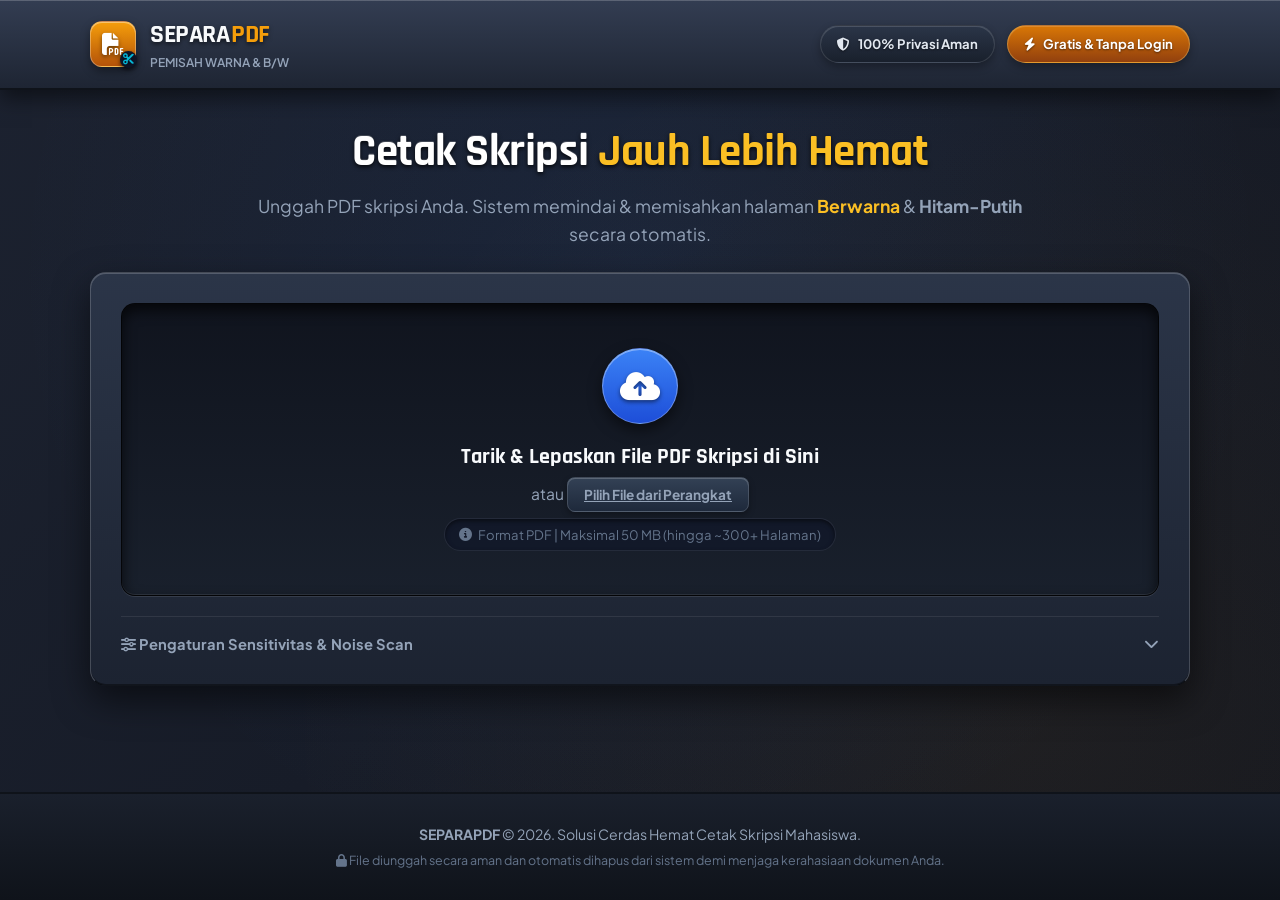
==== commit d0e15300: "Fix download button triggers, replace pink with metallic gold, remove claim pills, and fix heading t" ====
--- a/static/index.html
+++ b/static/index.html
@@ -3,8 +3,8 @@
 <head>
     <meta charset="UTF-8">
     <meta name="viewport" content="width=device-width, initial-scale=1.0">
-    <title>SeparaPDF - Pemisah Halaman PDF Berwarna vs Hitam-Putih (Skeuomorphic UI)</title>
-    <meta name="description" content="Aplikasi pemisah halaman PDF otomatis untuk mahasiswa skripsi. Pisahkan halaman berwarna dan hitam-putih dalam hitungan detik untuk hemat biaya cetak hingga 70%.">
+    <title>SeparaPDF - Pemisah Halaman PDF Berwarna vs Hitam-Putih</title>
+    <meta name="description" content="Aplikasi pemisah halaman PDF otomatis untuk mahasiswa skripsi. Pisahkan halaman berwarna dan hitam-putih dalam hitungan detik untuk hemat biaya cetak skripsi.">
     
     <!-- Google Fonts: Plus Jakarta Sans & Rajdhani -->
     <link rel="preconnect" href="https://fonts.googleapis.com">
@@ -44,18 +44,11 @@
         <!-- Hero Section -->
         <section class="hero-section">
             <h1 class="hero-title skeuo-embossed-text">
-                Cetak Skripsi <span class="highlight-metallic">Jauh Lebih Hemat</span>
+                Cetak Skripsi <span class="highlight-gold-text">Jauh Lebih Hemat</span>
             </h1>
             <p class="hero-subtitle">
-                Unggah PDF skripsi Anda. Sistem memindai & memisahkan halaman <span class="tag-color">Berwarna</span> & <span class="tag-bw">Hitam-Putih</span> secara otomatis.
+                Unggah PDF skripsi Anda. Sistem memindai & memisahkan halaman <strong class="text-color-accent">Berwarna</strong> & <strong class="text-bw-accent">Hitam-Putih</strong> secara otomatis.
             </p>
-            
-            <div class="feature-pills">
-                <div class="pill skeuo-pill"><i class="fa-solid fa-wand-magic-sparkles"></i> Deteksi Piksel RGB</div>
-                <div class="pill skeuo-pill"><i class="fa-solid fa-sliders"></i> Sensitivitas Toleransi Scan</div>
-                <div class="pill skeuo-pill"><i class="fa-solid fa-images"></i> Preview & Koreksi Manual</div>
-                <div class="pill skeuo-pill"><i class="fa-solid fa-calculator"></i> Estimator Hemat Biaya</div>
-            </div>
         </section>
 
         <!-- Step 1: Upload Dropzone Card -->
@@ -180,16 +173,14 @@
                         <small>Klik tombol pada thumbnail untuk mengoreksi halaman yang salah terdeteksi</small>
                     </div>
                     <div class="filter-controls skeuo-button-group">
-                        <button class="filter-btn skeuo-btn active" data-filter="all">SEMUA (<span id="countFilterAll">0</span>)</button>
-                        <button class="filter-btn skeuo-btn" data-filter="color">BERWARNA (<span id="countFilterColor">0</span>)</button>
-                        <button class="filter-btn skeuo-btn" data-filter="bw">HITAM-PUTIH (<span id="countFilterBw">0</span>)</button>
+                        <button class="filter-btn skeuo-btn active" data-filter="all" type="button">SEMUA (<span id="countFilterAll">0</span>)</button>
+                        <button class="filter-btn skeuo-btn" data-filter="color" type="button">BERWARNA (<span id="countFilterColor">0</span>)</button>
+                        <button class="filter-btn skeuo-btn" data-filter="bw" type="button">HITAM-PUTIH (<span id="countFilterBw">0</span>)</button>
                     </div>
                 </div>
 
                 <div class="quick-actions-bar">
-                    <button class="action-btn skeuo-btn btn-pink-tactile" id="btnMarkAllColor"><i class="fa-solid fa-check-double"></i> Tandai Semua Berwarna</button>
-                    <button class="action-btn skeuo-btn btn-blue-tactile" id="btnMarkAllBw"><i class="fa-solid fa-font"></i> Tandai Semua Hitam-Putih</button>
-                    <button class="action-btn skeuo-btn btn-metallic-tactile" id="btnResetCategories"><i class="fa-solid fa-rotate-left"></i> Reset Deteksi Awal</button>
+                    <button class="action-btn skeuo-btn btn-metallic-tactile" id="btnResetCategories" type="button"><i class="fa-solid fa-rotate-left"></i> Reset Deteksi Awal</button>
                 </div>
 
                 <!-- Grid Container -->
@@ -206,7 +197,7 @@
                 </div>
                 
                 <div class="download-buttons">
-                    <button id="btnDownloadColor" class="btn skeuo-push-btn btn-color-skeuo">
+                    <button id="btnDownloadColor" type="button" class="btn skeuo-push-btn btn-color-skeuo">
                         <i class="fa-solid fa-file-arrow-down"></i>
                         <div class="btn-text">
                             <span>UNDUH PDF BERWARNA</span>
@@ -214,7 +205,7 @@
                         </div>
                     </button>
 
-                    <button id="btnDownloadBw" class="btn skeuo-push-btn btn-bw-skeuo">
+                    <button id="btnDownloadBw" type="button" class="btn skeuo-push-btn btn-bw-skeuo">
                         <i class="fa-solid fa-file-arrow-down"></i>
                         <div class="btn-text">
                             <span>UNDUH PDF HITAM-PUTIH</span>
@@ -222,7 +213,7 @@
                         </div>
                     </button>
 
-                    <button id="btnDownloadZip" class="btn skeuo-push-btn btn-zip-skeuo">
+                    <button id="btnDownloadZip" type="button" class="btn skeuo-push-btn btn-zip-skeuo">
                         <i class="fa-solid fa-file-zipper"></i>
                         <div class="btn-text">
                             <span>UNDUH PAKET (ZIP)</span>
@@ -232,7 +223,7 @@
                 </div>
 
                 <div class="reset-wrapper">
-                    <button id="btnResetApp" class="btn-link skeuo-btn-sm"><i class="fa-solid fa-arrow-left"></i> Unggah & Proses Dokumen Lain</button>
+                    <button id="btnResetApp" type="button" class="btn-link skeuo-btn-sm"><i class="fa-solid fa-arrow-left"></i> Unggah & Proses Dokumen Lain</button>
                 </div>
             </div>
         </section>
--- a/static/css/style.css
+++ b/static/css/style.css
@@ -10,10 +10,7 @@
     --skeuo-inset-bottom: #1a2130;
 
     --skeuo-gold-top: #f59e0b;
-    --skeuo-gold-bottom: #d97706;
-
-    --skeuo-pink-top: #ec4899;
-    --skeuo-pink-bottom: #be185d;
+    --skeuo-gold-bottom: #b45309;
 
     --skeuo-cyan-top: #06b6d4;
     --skeuo-cyan-bottom: #0891b2;
@@ -43,7 +40,7 @@
     background-color: var(--skeuo-bg-desk);
     background-image: 
         radial-gradient(circle at 50% 30%, rgba(59, 130, 246, 0.08), transparent 70%),
-        radial-gradient(circle at 80% 80%, rgba(236, 72, 153, 0.05), transparent 60%),
+        radial-gradient(circle at 80% 80%, rgba(245, 158, 11, 0.05), transparent 60%),
         linear-gradient(135deg, #1c2230 0%, #121620 100%);
     color: var(--skeuo-text-light);
     min-height: 100vh;
@@ -87,7 +84,7 @@
     position: relative;
     width: 46px;
     height: 46px;
-    background: linear-gradient(180deg, #ec4899 0%, #be185d 100%);
+    background: linear-gradient(180deg, #f59e0b 0%, #b45309 100%);
     border-radius: 12px;
     border: 1px solid rgba(255, 255, 255, 0.3);
     box-shadow: inset 0 1px 0 rgba(255, 255, 255, 0.4), 0 4px 10px rgba(0, 0, 0, 0.4);
@@ -125,7 +122,7 @@
 }
 
 .brand-highlight {
-    color: #ec4899;
+    color: #f59e0b;
     margin-left: 2px;
 }
 
@@ -176,21 +173,21 @@
     margin-bottom: 30px;
 }
 
-/* Hero Section */
+/* Hero Section - Pure Typography without Button Aesthetics */
 .hero-section {
     text-align: center;
-    padding: 44px 0 28px;
+    padding: 36px 0 24px;
     max-width: 820px;
     margin: 0 auto;
 }
 
 .hero-title {
     font-family: var(--font-heading);
-    font-size: 3rem;
+    font-size: 2.8rem;
     font-weight: 700;
     line-height: 1.2;
     letter-spacing: -0.5px;
-    margin-bottom: 16px;
+    margin-bottom: 12px;
 }
 
 .skeuo-embossed-text {
@@ -198,67 +195,26 @@
     text-shadow: 0 2px 4px rgba(0, 0, 0, 0.8), 0 -1px 0 rgba(255, 255, 255, 0.2);
 }
 
-.highlight-metallic {
-    background: linear-gradient(180deg, #ec4899 0%, #be185d 100%);
-    -webkit-background-clip: text;
-    -webkit-text-fill-color: transparent;
-    filter: drop-shadow(0 2px 4px rgba(0,0,0,0.6));
+.highlight-gold-text {
+    color: #fbbf24;
+    font-weight: 800;
+    text-shadow: 0 2px 4px rgba(0, 0, 0, 0.8);
 }
 
 .hero-subtitle {
     font-size: 1.1rem;
     color: var(--skeuo-text-muted);
     line-height: 1.6;
-    margin-bottom: 24px;
-}
-
-.tag-color {
-    background: linear-gradient(180deg, #f472b6 0%, #db2777 100%);
-    color: #fff;
-    padding: 2px 8px;
-    border-radius: 6px;
-    font-weight: 700;
-    box-shadow: inset 0 1px 0 rgba(255,255,255,0.4), 0 2px 4px rgba(0,0,0,0.3);
-}
-
-.tag-bw {
-    background: linear-gradient(180deg, #64748b 0%, #334155 100%);
-    color: #fff;
-    padding: 2px 8px;
-    border-radius: 6px;
-    font-weight: 700;
-    box-shadow: inset 0 1px 0 rgba(255,255,255,0.3), 0 2px 4px rgba(0,0,0,0.3);
-}
-
-.feature-pills {
-    display: flex;
-    flex-wrap: wrap;
-    justify-content: center;
-    gap: 12px;
-}
-
-.skeuo-pill {
-    background: linear-gradient(180deg, #334155 0%, #1e293b 100%);
-    border: 1px solid rgba(255, 255, 255, 0.12);
-    box-shadow: inset 0 1px 0 rgba(255, 255, 255, 0.15), 0 4px 8px rgba(0, 0, 0, 0.3);
-    padding: 8px 18px;
-    border-radius: 20px;
-    font-size: 0.88rem;
-    font-weight: 700;
-    color: var(--skeuo-text-light);
-    display: flex;
-    align-items: center;
-    gap: 8px;
-    transition: all 0.15s ease;
-}
-
-.skeuo-pill i {
-    color: var(--skeuo-cyan-top);
-}
-
-.skeuo-pill:hover {
-    transform: translateY(-2px);
-    box-shadow: inset 0 1px 0 rgba(255, 255, 255, 0.25), 0 6px 14px rgba(0, 0, 0, 0.45);
+}
+
+.text-color-accent {
+    color: #fbbf24;
+    font-weight: 700;
+}
+
+.text-bw-accent {
+    color: #94a3b8;
+    font-weight: 700;
 }
 
 /* Upload Panel (Sunken Tray Effect) */
@@ -292,6 +248,7 @@
     height: 100%;
     opacity: 0;
     cursor: pointer;
+    z-index: 5;
 }
 
 .skeuo-icon-btn {
@@ -330,6 +287,7 @@
     color: #38bdf8;
     font-weight: 700;
     text-decoration: underline;
+    cursor: pointer;
 }
 
 .skeuo-inset-badge {
@@ -438,7 +396,7 @@
 .skeuo-bar-fill {
     width: 0%;
     height: 100%;
-    background: linear-gradient(90deg, #3b82f6, #ec4899);
+    background: linear-gradient(90deg, #3b82f6, #f59e0b);
     border-radius: 10px;
     box-shadow: inset 0 1px 0 rgba(255,255,255,0.4);
     transition: width 0.3s ease;
@@ -486,7 +444,7 @@
     flex-shrink: 0;
 }
 
-.card-color-theme .skeuo-icon-inset { color: #f472b6; }
+.card-color-theme .skeuo-icon-inset { color: #fbbf24; }
 .card-bw-theme .skeuo-icon-inset { color: #cbd5e1; }
 .card-green-theme .skeuo-icon-inset { color: #34d399; }
 
@@ -512,7 +470,7 @@
     text-shadow: 0 2px 4px rgba(0,0,0,0.5);
 }
 
-.color-text { color: #f472b6; }
+.color-text { color: #fbbf24; }
 .bw-text { color: #e2e8f0; }
 .green-text { color: #34d399; }
 
@@ -691,16 +649,6 @@
     margin-bottom: 20px;
 }
 
-.btn-pink-tactile {
-    background: linear-gradient(180deg, #ec4899 0%, #be185d 100%);
-    border-color: rgba(249, 168, 212, 0.3);
-}
-
-.btn-blue-tactile {
-    background: linear-gradient(180deg, #0284c7 0%, #0369a1 100%);
-    border-color: rgba(186, 230, 253, 0.3);
-}
-
 .btn-metallic-tactile {
     background: linear-gradient(180deg, #475569 0%, #1e293b 100%);
 }
@@ -737,7 +685,7 @@
 }
 
 .thumb-card.is-color {
-    border: 2px solid #ec4899;
+    border: 2px solid #f59e0b;
 }
 
 .thumb-card.is-bw {
@@ -780,7 +728,7 @@
 }
 
 .badge-color-tag {
-    background: linear-gradient(180deg, #ec4899 0%, #be185d 100%);
+    background: linear-gradient(180deg, #f59e0b 0%, #b45309 100%);
     color: #fff;
 }
 
@@ -829,7 +777,7 @@
 }
 
 .btn-toggle-cat.to-bw {
-    background: linear-gradient(180deg, #ec4899 0%, #be185d 100%);
+    background: linear-gradient(180deg, #f59e0b 0%, #b45309 100%);
     color: #fff;
 }
 
@@ -882,6 +830,7 @@
     justify-content: center;
     gap: 12px;
     transition: all 0.15s ease;
+    user-select: none;
 }
 
 .skeuo-push-btn:hover {
@@ -899,7 +848,7 @@
 }
 
 .btn-color-skeuo {
-    background: linear-gradient(180deg, #ec4899 0%, #be185d 100%);
+    background: linear-gradient(180deg, #f59e0b 0%, #b45309 100%);
     color: #ffffff;
 }
 
@@ -918,6 +867,7 @@
     flex-direction: column;
     align-items: flex-start;
     line-height: 1.2;
+    pointer-events: none;
 }
 
 .btn-text small {
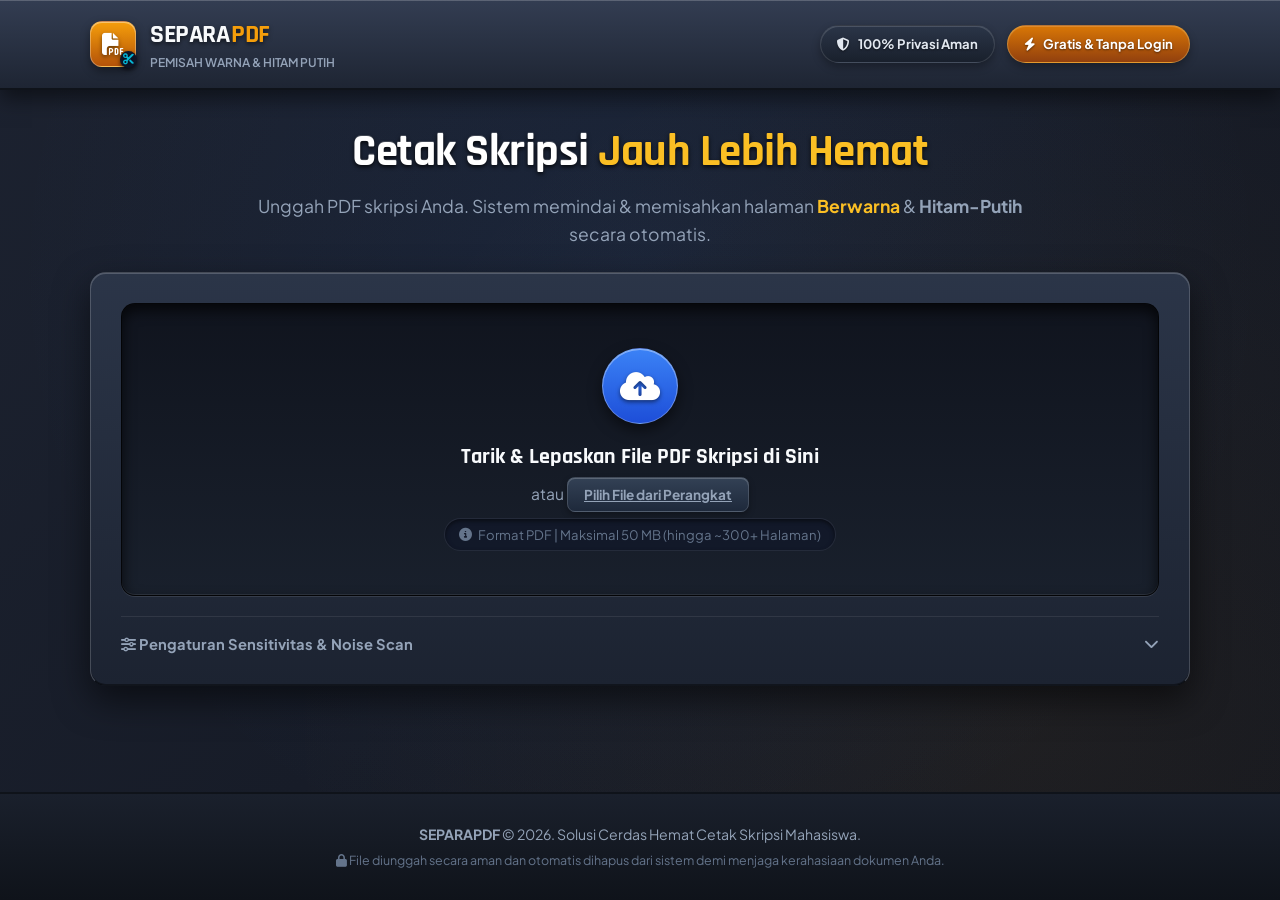
==== commit b6ca04b3: "fix(ui): fix download buttons, overhaul color scheme, and clean up UI copy" ====
--- a/static/index.html
+++ b/static/index.html
@@ -1,22 +1,27 @@
 <!DOCTYPE html>
 <html lang="id">
+
 <head>
     <meta charset="UTF-8">
     <meta name="viewport" content="width=device-width, initial-scale=1.0">
     <title>SeparaPDF - Pemisah Halaman PDF Berwarna vs Hitam-Putih</title>
-    <meta name="description" content="Aplikasi pemisah halaman PDF otomatis untuk mahasiswa skripsi. Pisahkan halaman berwarna dan hitam-putih dalam hitungan detik untuk hemat biaya cetak skripsi.">
-    
+    <meta name="description"
+        content="Aplikasi pemisah halaman PDF otomatis untuk mahasiswa skripsi. Pisahkan halaman berwarna dan hitam-putih dalam hitungan detik untuk hemat biaya cetak skripsi.">
+
     <!-- Google Fonts: Plus Jakarta Sans & Rajdhani -->
     <link rel="preconnect" href="https://fonts.googleapis.com">
     <link rel="preconnect" href="https://fonts.gstatic.com" crossorigin>
-    <link href="https://fonts.googleapis.com/css2?family=Plus+Jakarta+Sans:wght@500;600;700;800&family=Rajdhani:wght@600;700&display=swap" rel="stylesheet">
-    
+    <link
+        href="https://fonts.googleapis.com/css2?family=Plus+Jakarta+Sans:wght@500;600;700;800&family=Rajdhani:wght@600;700&display=swap"
+        rel="stylesheet">
+
     <!-- FontAwesome Icons -->
     <link rel="stylesheet" href="https://cdnjs.cloudflare.com/ajax/libs/font-awesome/6.5.1/css/all.min.css">
-    
+
     <!-- Custom Skeuomorphic CSS -->
     <link rel="stylesheet" href="/static/css/style.css">
 </head>
+
 <body class="skeuo-theme">
 
     <!-- Navigation Header -->
@@ -29,7 +34,7 @@
                 </div>
                 <div class="logo-text">
                     <span class="brand-title">SEPARA<span class="brand-highlight">PDF</span></span>
-                    <span class="brand-tag">Pemisah Warna & B/W</span>
+                    <span class="brand-tag">PEMISAH WARNA & HITAM PUTIH</span>
                 </div>
             </div>
             <div class="header-badges">
@@ -47,7 +52,9 @@
                 Cetak Skripsi <span class="highlight-gold-text">Jauh Lebih Hemat</span>
             </h1>
             <p class="hero-subtitle">
-                Unggah PDF skripsi Anda. Sistem memindai & memisahkan halaman <strong class="text-color-accent">Berwarna</strong> & <strong class="text-bw-accent">Hitam-Putih</strong> secara otomatis.
+                Unggah PDF skripsi Anda. Sistem memindai & memisahkan halaman <strong
+                    class="text-color-accent">Berwarna</strong> & <strong class="text-bw-accent">Hitam-Putih</strong>
+                secara otomatis.
             </p>
         </section>
 
@@ -60,8 +67,10 @@
                         <i class="fa-solid fa-cloud-arrow-up upload-icon"></i>
                     </div>
                     <h2>Tarik & Lepaskan File PDF Skripsi di Sini</h2>
-                    <p class="upload-hint">atau <span class="browse-btn skeuo-btn-sm">Pilih File dari Perangkat</span></p>
-                    <span class="upload-specs skeuo-inset-badge"><i class="fa-solid fa-circle-info"></i> Format PDF | Maksimal 50 MB (hingga ~300+ Halaman)</span>
+                    <p class="upload-hint">atau <span class="browse-btn skeuo-btn-sm">Pilih File dari Perangkat</span>
+                    </p>
+                    <span class="upload-specs skeuo-inset-badge"><i class="fa-solid fa-circle-info"></i> Format PDF |
+                        Maksimal 50 MB (hingga ~300+ Halaman)</span>
                 </div>
             </div>
 
@@ -73,9 +82,12 @@
                 </div>
                 <div class="settings-body" id="settingsBody">
                     <div class="setting-item">
-                        <label for="thresholdRange">Toleransi Deteksi Warna (Threshold): <strong id="thresholdVal" class="skeuo-badge-inline">18</strong></label>
-                        <input type="range" id="thresholdRange" min="5" max="40" value="18" step="1" class="skeuo-slider">
-                        <small>Gunakan nilai lebih tinggi jika dokumen Anda hasil scan yang memiliki bayangan kertas agak kekuningan/abu-abu.</small>
+                        <label for="thresholdRange">Toleransi Deteksi Warna (Threshold): <strong id="thresholdVal"
+                                class="skeuo-badge-inline">18</strong></label>
+                        <input type="range" id="thresholdRange" min="5" max="40" value="18" step="1"
+                            class="skeuo-slider">
+                        <small>Gunakan nilai lebih tinggi jika dokumen Anda hasil scan yang memiliki bayangan kertas
+                            agak kekuningan/abu-abu.</small>
                     </div>
                 </div>
             </div>
@@ -173,14 +185,18 @@
                         <small>Klik tombol pada thumbnail untuk mengoreksi halaman yang salah terdeteksi</small>
                     </div>
                     <div class="filter-controls skeuo-button-group">
-                        <button class="filter-btn skeuo-btn active" data-filter="all" type="button">SEMUA (<span id="countFilterAll">0</span>)</button>
-                        <button class="filter-btn skeuo-btn" data-filter="color" type="button">BERWARNA (<span id="countFilterColor">0</span>)</button>
-                        <button class="filter-btn skeuo-btn" data-filter="bw" type="button">HITAM-PUTIH (<span id="countFilterBw">0</span>)</button>
+                        <button class="filter-btn skeuo-btn active" data-filter="all" type="button">SEMUA (<span
+                                id="countFilterAll">0</span>)</button>
+                        <button class="filter-btn skeuo-btn" data-filter="color" type="button">BERWARNA (<span
+                                id="countFilterColor">0</span>)</button>
+                        <button class="filter-btn skeuo-btn" data-filter="bw" type="button">HITAM-PUTIH (<span
+                                id="countFilterBw">0</span>)</button>
                     </div>
                 </div>
 
                 <div class="quick-actions-bar">
-                    <button class="action-btn skeuo-btn btn-metallic-tactile" id="btnResetCategories" type="button"><i class="fa-solid fa-rotate-left"></i> Reset Deteksi Awal</button>
+                    <button class="action-btn skeuo-btn btn-metallic-tactile" id="btnResetCategories" type="button"><i
+                            class="fa-solid fa-rotate-left"></i> Reset Deteksi Awal</button>
                 </div>
 
                 <!-- Grid Container -->
@@ -195,7 +211,7 @@
                     <h2><i class="fa-solid fa-download"></i> UNDUH FILE PDF TERPISAH</h2>
                     <p>File hasil pisah siap langsung dibawa ke tempat fotokopi/print!</p>
                 </div>
-                
+
                 <div class="download-buttons">
                     <button id="btnDownloadColor" type="button" class="btn skeuo-push-btn btn-color-skeuo">
                         <i class="fa-solid fa-file-arrow-down"></i>
@@ -223,7 +239,8 @@
                 </div>
 
                 <div class="reset-wrapper">
-                    <button id="btnResetApp" type="button" class="btn-link skeuo-btn-sm"><i class="fa-solid fa-arrow-left"></i> Unggah & Proses Dokumen Lain</button>
+                    <button id="btnResetApp" type="button" class="btn-link skeuo-btn-sm"><i
+                            class="fa-solid fa-arrow-left"></i> Unggah & Proses Dokumen Lain</button>
                 </div>
             </div>
         </section>
@@ -233,11 +250,13 @@
     <footer class="site-footer skeuo-footer">
         <div class="container footer-content">
             <p><strong>SEPARAPDF</strong> &copy; 2026. Solusi Cerdas Hemat Cetak Skripsi Mahasiswa.</p>
-            <p class="privacy-note"><i class="fa-solid fa-lock"></i> File diunggah secara aman dan otomatis dihapus dari sistem demi menjaga kerahasiaan dokumen Anda.</p>
+            <p class="privacy-note"><i class="fa-solid fa-lock"></i> File diunggah secara aman dan otomatis dihapus dari
+                sistem demi menjaga kerahasiaan dokumen Anda.</p>
         </div>
     </footer>
 
     <!-- JS Scripts -->
     <script src="/static/js/app.js"></script>
 </body>
-</html>
+
+</html>
